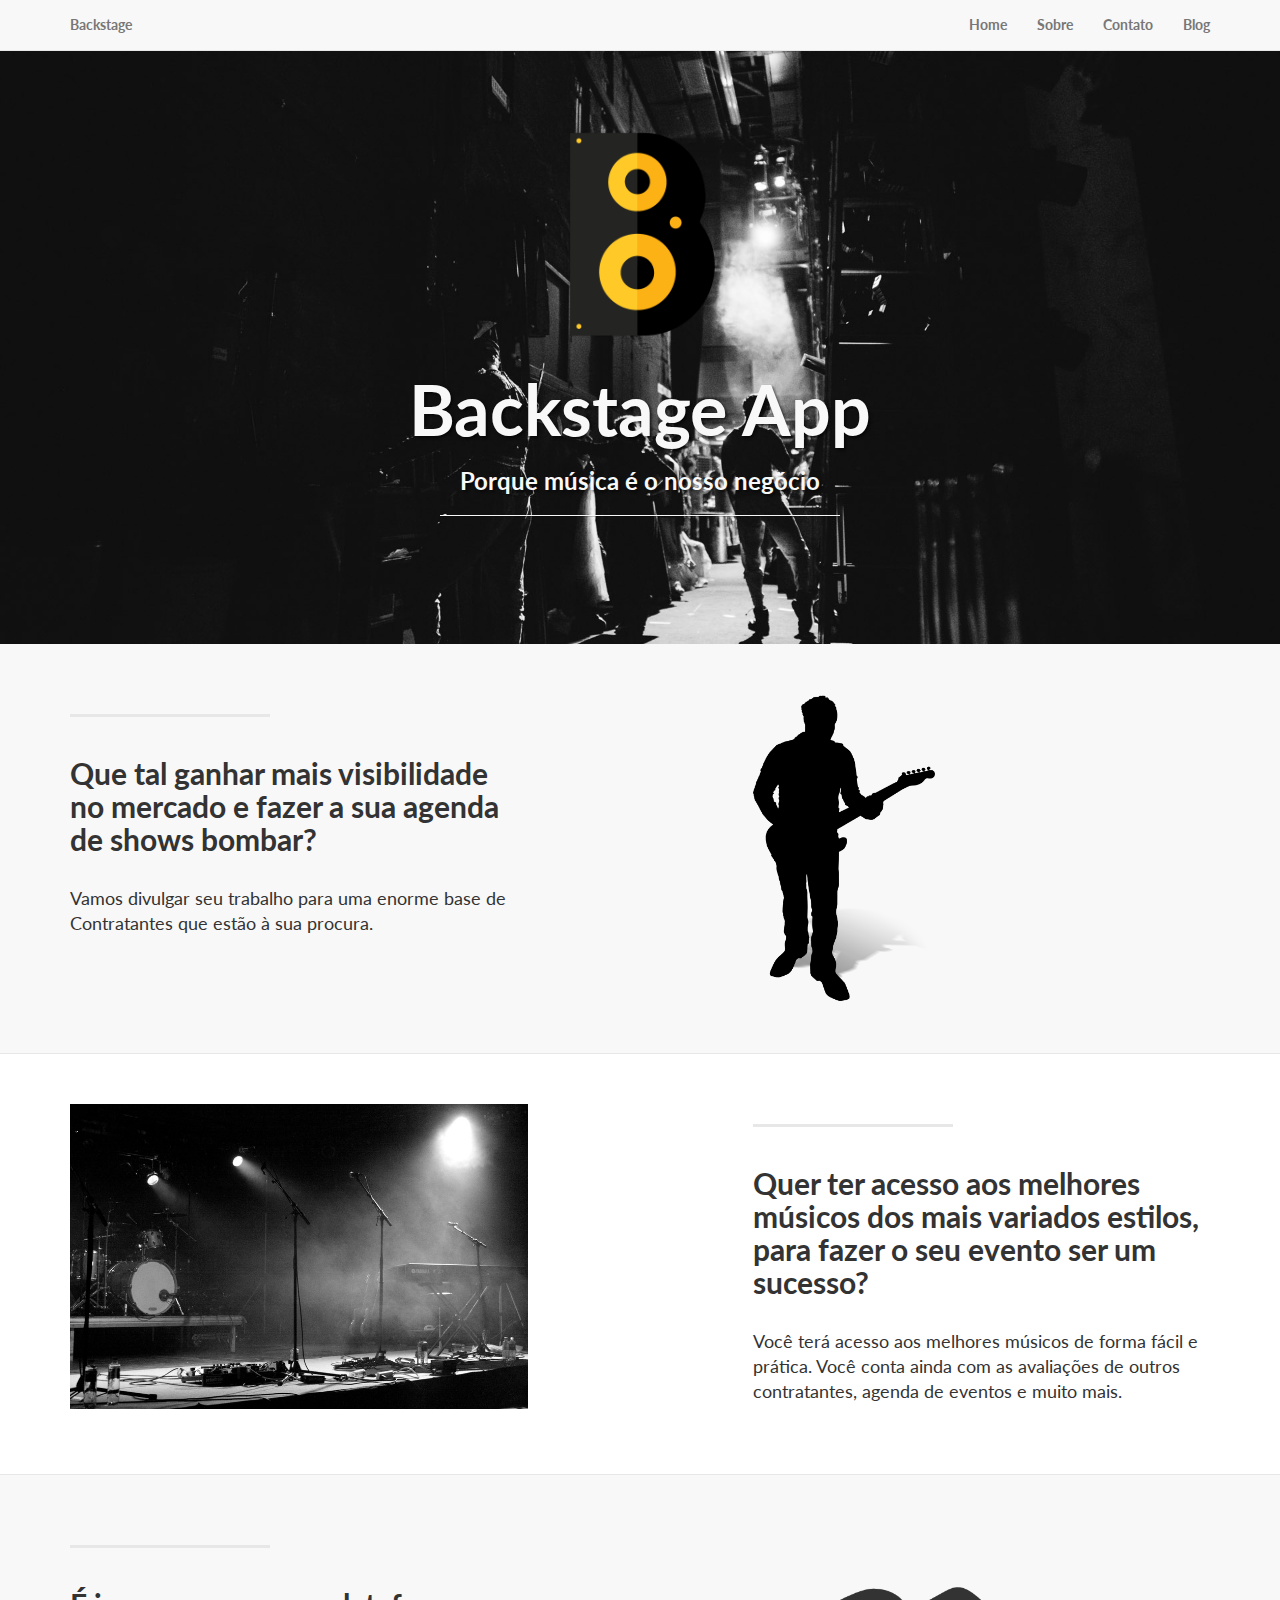
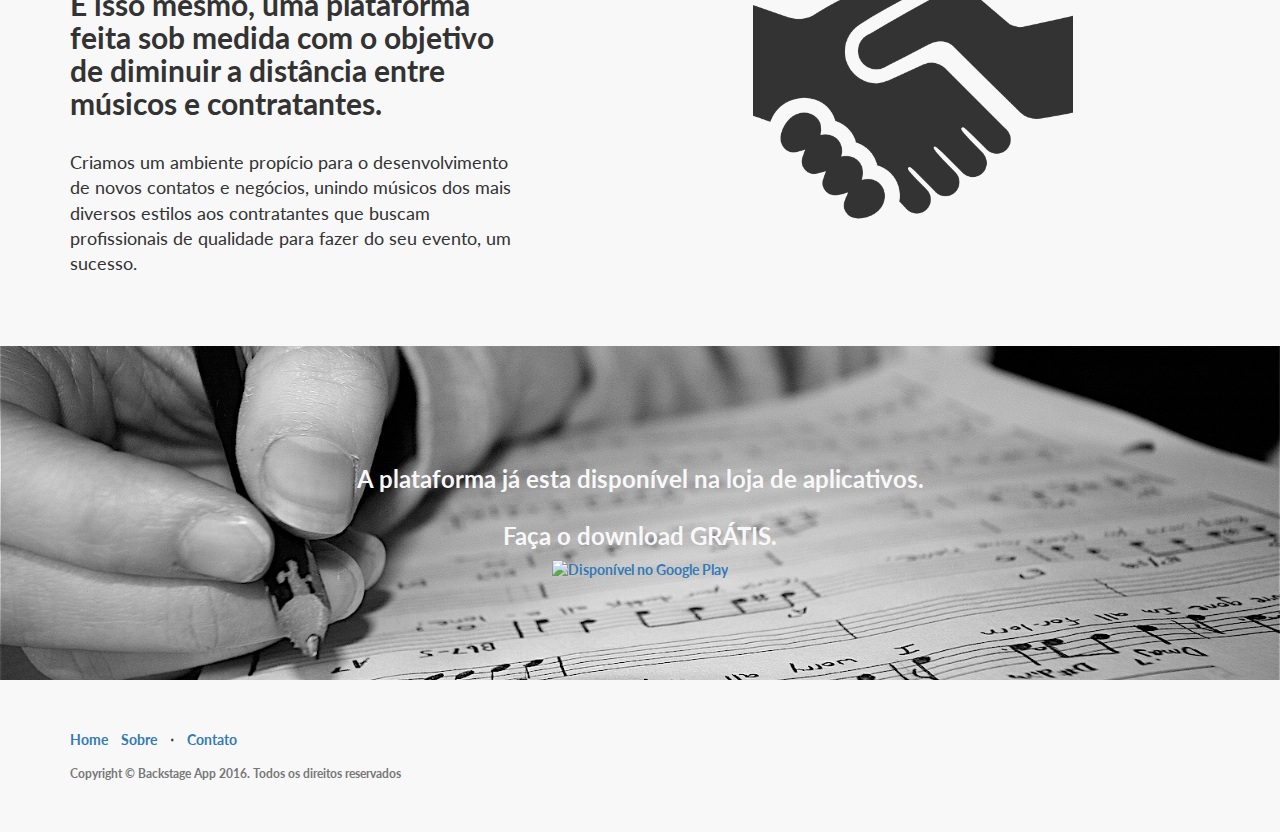
==== faq.html @ 7c41d2b6 "criando faq" ====
<!DOCTYPE html>
<html lang="en">

<head>

    <meta charset="utf-8">
    <meta http-equiv="X-UA-Compatible" content="IE=edge">
    <meta name="viewport" content="width=device-width, initial-scale=1">
    <meta name="description" content="">
    <meta name="author" content="">

    <title>Backstage App - Encontre músicos e casas de show</title>

    <link rel="shortcut icon" type="image/png" href="img/favicon.png"/>

    <!-- Bootstrap Core CSS -->
    <link href="css/bootstrap.min.css" rel="stylesheet">

    <!-- Custom CSS -->
    <link href="css/landing-page.css" rel="stylesheet">

    <!-- Custom Fonts -->
    <link href="font-awesome/css/font-awesome.min.css" rel="stylesheet" type="text/css">
    <link href="https://fonts.googleapis.com/css?family=Lato:300,400,700,300italic,400italic,700italic" rel="stylesheet" type="text/css">

    <!-- HTML5 Shim and Respond.js IE8 support of HTML5 elements and media queries -->
    <!-- WARNING: Respond.js doesn't work if you view the page via file:// -->
    <!--[if lt IE 9]>
        <script src="https://oss.maxcdn.com/libs/html5shiv/3.7.0/html5shiv.js"></script>
        <script src="https://oss.maxcdn.com/libs/respond.js/1.4.2/respond.min.js"></script>
    <![endif]-->

</head>

<body>

    <!-- Navigation -->
    <nav class="navbar navbar-default navbar-fixed-top topnav" role="navigation">
        <div class="container topnav">
            <!-- Brand and toggle get grouped for better mobile display -->
            <div class="navbar-header">
                <button type="button" class="navbar-toggle" data-toggle="collapse" data-target="#bs-example-navbar-collapse-1">
                    <span class="sr-only">Toggle navigation</span>
                    <span class="icon-bar"></span>
                    <span class="icon-bar"></span>
                    <span class="icon-bar"></span>
                </button>
                <a class="navbar-brand topnav" href="#">Backstage</a>
            </div>
            <!-- Collect the nav links, forms, and other content for toggling -->
            <div class="collapse navbar-collapse" id="bs-example-navbar-collapse-1">
                <ul class="nav navbar-nav navbar-right">
                    <li>
                        <a href="#about">Home</a>
                    </li>
                    <li>
                        <a href="#services">Sobre</a>
                    </li>
                    <li>
                        <a href="#contact">Contato</a>
                    </li>
                    <li>
                        <a href="http://blog.backstageapp.com.br/">Blog</a>
                    </li>
                </ul>
            </div>
            <!-- /.navbar-collapse -->
        </div>
        <!-- /.container -->
    </nav>


    <!-- Header -->
    <a name="about"></a>
    <div class="intro-header">
        <div class="container">

            <div class="row">
                <div class="col-lg-12">
                    <div class="intro-message">
                        <img src="img/favicon.png" width="20%"></img>
                        <h1>Backstage App</h1>
                        <h3>Porque música é o nosso negócio</h3>
                       <hr class="intro-divider">
                    </div>
                </div>
            </div>

        </div>
        <!-- /.container -->

    </div>
    <!-- /.intro-header -->

    <!-- Page Content -->

	<a  name="services"></a>
    <div class="content-section-a">

        <div class="container">
            <div class="row">
                <div class="col-lg-5 col-sm-6">
                    <hr class="section-heading-spacer">
                    <div class="clearfix"></div>
                    <h2 class="section-heading">Que tal ganhar mais visibilidade no mercado e fazer a sua agenda de shows bombar?</h2>
                    <p class="lead">Vamos divulgar seu trabalho para uma enorme base de Contratantes que estão à sua procura.</p>
                </div>
                <div class="col-lg-5 col-lg-offset-2 col-sm-6">
                    <img class="img-responsive" width="40%" src="img/musico.png" alt="">
                </div>
            </div>

        </div>
        <!-- /.container -->

    </div>
    <!-- /.content-section-a -->

    <div class="content-section-b">

        <div class="container">

            <div class="row">
                <div class="col-lg-5 col-lg-offset-1 col-sm-push-6  col-sm-6">
                    <hr class="section-heading-spacer">
                    <div class="clearfix"></div>
                    <h2 class="section-heading">Quer ter acesso aos melhores músicos dos mais variados estilos, para fazer o seu evento ser um sucesso?</h2>
                    <p class="lead">Você terá acesso aos melhores músicos de forma fácil e prática. Você conta ainda com as avaliações de outros contratantes, agenda de eventos e muito mais.</p>
                </div>
                <div class="col-lg-5 col-sm-pull-6  col-sm-6">
                    <img class="img-responsive" src="img/empty_stage.jpg" alt="">
                </div>
            </div>

        </div>
        <!-- /.container -->

    </div>
    <!-- /.content-section-b -->

    <div class="content-section-a">

        <div class="container">

            <div class="row">
                <div class="col-lg-5 col-sm-6">
                    <hr class="section-heading-spacer">
                    <div class="clearfix"></div>
                    <h2 class="section-heading">É isso mesmo, uma plataforma feita sob medida com o objetivo de diminuir a distância entre músicos e contratantes.</h2>
                    <p class="lead">Criamos um ambiente propício para o desenvolvimento de novos contatos e negócios, unindo músicos dos mais diversos estilos aos contratantes que buscam profissionais de qualidade para fazer do seu evento, um sucesso.</p>
                </div>
                <div class="col-lg-5 col-lg-offset-2 col-sm-6">
                    <img class="img-responsive" width="70%" src="img/handshake.png" alt="">
                </div>
            </div>

        </div>
        <!-- /.container -->

    </div>
    <!-- /.content-section-a -->

	<a  name="contact"></a>
    <div class="banner">

        <div class="container">
            <div class="row">

                <div class="col-lg-12">
                    <h3 class="text-center">A plataforma já esta disponível na loja de aplicativos. </h3>
                </div>
                <div class="col-lg-12">
                    <h3 class="text-center">Faça o download GRÁTIS. </h3>
                </div>
            </br>
            </br>
                <div class="col-lg-12 text-center">
                    <!--<a class="typeform-share text-center btn btn-primary"
                    href="https://backstageapp.typeform.com/to/z0Rac3" 
                    data-mode="1" 
                    target="_blank"><h4>QUERO FAZER PARTE</h4></a>
                    <script>(function(){var qs,js,q,s,d=document,gi=d.getElementById,ce=d.createElement,gt=d.getElementsByTagName,id='typef_orm',b='https://s3-eu-west-1.amazonaws.com/share.typeform.com/';if(!gi.call(d,id)){js=ce.call(d,'script');js.id=id;js.src=b+'share.js';q=gt.call(d,'script')[0];q.parentNode.insertBefore(js,q)}id=id+'_';if(!gi.call(d,id)){qs=ce.call(d,'link');qs.rel='stylesheet';qs.id=id;qs.href=b+'share-button.css';s=gt.call(d,'head')[0];s.appendChild(qs,s)}})()</script> -->

                    <a href='https://play.google.com/store/apps/details?id=com.beestart.backstage&pcampaignid=MKT-Other-global-all-co-prtnr-py-PartBadge-Mar2515-1' target="_blank"><img alt='Disponível no Google Play' src='https://play.google.com/intl/en_us/badges/images/generic/pt_badge_web_generic.png' width="40%"/></a>

                </div>
                
                
                <!--<div class="col-lg-6">
                    <h2>Deixe seu contato</h2>
                </div>
                <div class="col-lg-6">
                    <ul class="list-inline banner-social-buttons">
                        <li>
                            <a href="https://twitter.com/SBootstrap" class="btn btn-default btn-lg"><i class="fa fa-twitter fa-fw"></i> <span class="network-name">Twitter</span></a>
                        </li>
                        <li>
                            <a href="https://github.com/IronSummitMedia/startbootstrap" class="btn btn-default btn-lg"><i class="fa fa-github fa-fw"></i> <span class="network-name">Github</span></a>
                        </li>
                        <li>
                            <a href="#" class="btn btn-default btn-lg"><i class="fa fa-linkedin fa-fw"></i> <span class="network-name">Linkedin</span></a>
                        </li>
                    </ul>
                </div> -->
            </div>

        </div>
        <!-- /.container -->

    </div>
    <!-- /.banner -->

    <!-- Footer -->
    <footer>
        <div class="container">
            <div class="row">
                <div class="col-lg-12">
                    <ul class="list-inline">
                        <li>
                            <a href="#">Home</a>
                        </li>
                        <li>
                            <a href="#services">Sobre</a>
                        </li>
                        <li class="footer-menu-divider">&sdot;</li>
                        <li>
                            <a href="#contact">Contato</a>
                        </li>
                    </ul>
                    <p class="copyright text-muted small">Copyright &copy; Backstage App 2016. Todos os direitos reservados</p>
                </div>
            </div>
        </div>
    </footer>

    <!-- jQuery -->
    <script src="js/jquery.js"></script>

    <!-- Bootstrap Core JavaScript -->
    <script src="js/bootstrap.min.js"></script>

</body>

</html>
---- css/landing-page.css ----
/*
 * Start Bootstrap - Landing Page (http://startbootstrap.com/)
 * Copyright 2013-2016 Start Bootstrap
 * Licensed under MIT (https://github.com/BlackrockDigital/startbootstrap/blob/gh-pages/LICENSE)
 */

body,
html {
    width: 100%;
    height: 100%;
}

body,
h1,
h2,
h3,
h4,
h5,
h6 {
    font-family: "Lato","Helvetica Neue",Helvetica,Arial,sans-serif;
    font-weight: 700;
}

.topnav {
    font-size: 14px; 
}

.lead {
    font-size: 18px;
    font-weight: 400;
}

.intro-header {
    padding-top: 50px; /* If you're making other pages, make sure there is 50px of padding to make sure the navbar doesn't overlap content! */
    padding-bottom: 50px;
    text-align: center;
    color: #f8f8f8;
    background: url(../img/backstage-bg.jpg) no-repeat center center;
    background-size: cover;
}

.intro-message {
    position: relative;
    padding-top: 5%;
    padding-bottom: 5%;
}

.intro-message > h1 {
    margin: 0;
    text-shadow: 2px 2px 3px rgba(0,0,0,0.6);
    font-size: 5em;
}

.intro-divider {
    width: 400px;
    border-top: 1px solid #f8f8f8;
    border-bottom: 1px solid rgba(0,0,0,0.2);
}

.intro-message > h3 {
    text-shadow: 2px 2px 3px rgba(0,0,0,0.6);
}

@media(max-width:767px) {
    .intro-message {
        padding-bottom: 15%;
    }

    .intro-message > h1 {
        font-size: 3em;
    }

    ul.intro-social-buttons > li {
        display: block;
        margin-bottom: 20px;
        padding: 0;
    }

    ul.intro-social-buttons > li:last-child {
        margin-bottom: 0;
    }

    .intro-divider {
        width: 100%;
    }
}

.network-name {
    text-transform: uppercase;
    font-size: 14px;
    font-weight: 400;
    letter-spacing: 2px;
}

.content-section-a {
    padding: 50px 0;
    background-color: #f8f8f8;
}

.content-section-b {
    padding: 50px 0;
    border-top: 1px solid #e7e7e7;
    border-bottom: 1px solid #e7e7e7;
}

.section-heading {
    margin-bottom: 30px;
}

.section-heading-spacer {
    float: left;
    width: 200px;
    border-top: 3px solid #e7e7e7;
}

.banner {
    padding: 100px 0;
    color: #f8f8f8;
    background: url(../img/banner-bg.jpg) no-repeat center center;
    background-size: cover;
}

.banner h2 {
    margin: 0;
    text-shadow: 2px 2px 3px rgba(0,0,0,0.6);
    font-size: 3em;
}

.banner ul {
    margin-bottom: 0;
}

.banner-social-buttons {
    float: right;
    margin-top: 0;
}

@media(max-width:1199px) {
    ul.banner-social-buttons {
        float: left;
        margin-top: 15px;
    }
}

@media(max-width:767px) {
    .banner h2 {
        margin: 0;
        text-shadow: 2px 2px 3px rgba(0,0,0,0.6);
        font-size: 3em;
    }

    ul.banner-social-buttons > li {
        display: block;
        margin-bottom: 20px;
        padding: 0;
    }

    ul.banner-social-buttons > li:last-child {
        margin-bottom: 0;
    }
}

footer {
    padding: 50px 0;
    background-color: #f8f8f8;
}

p.copyright {
    margin: 15px 0 0;
}
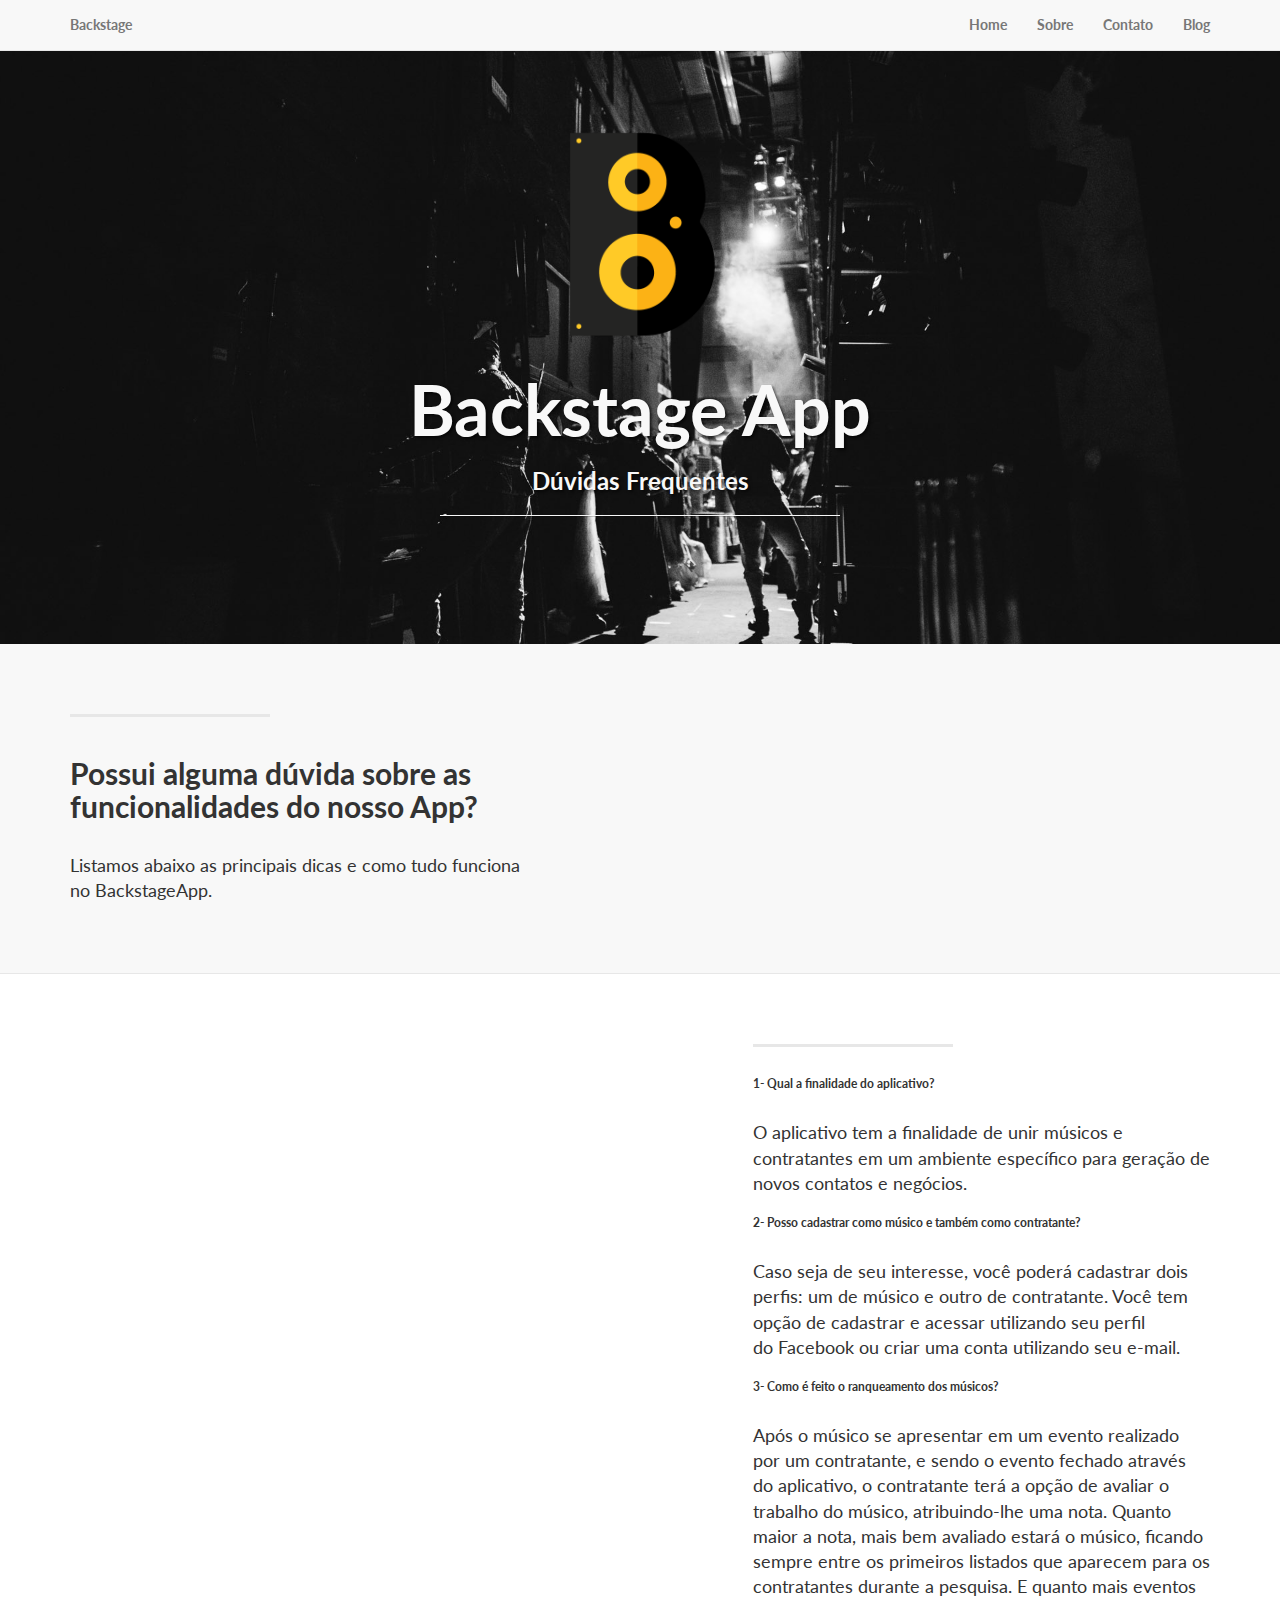
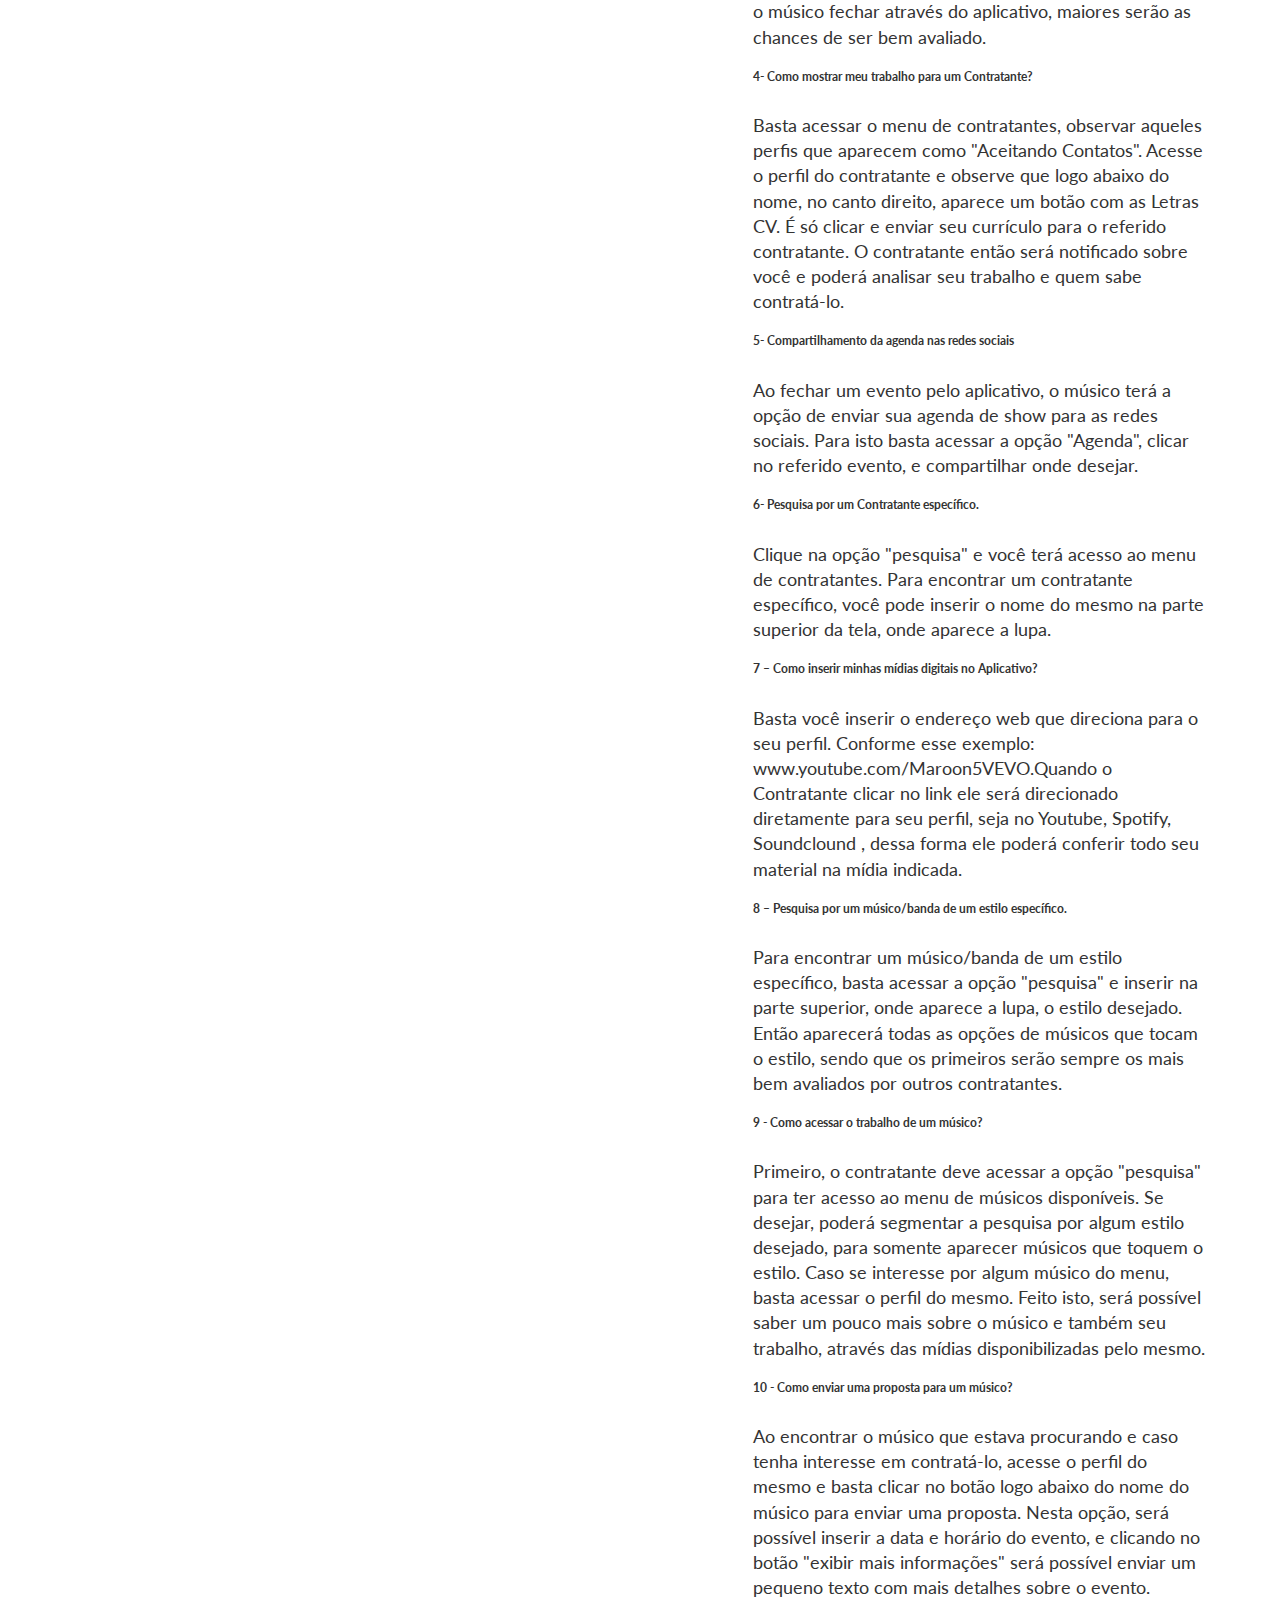
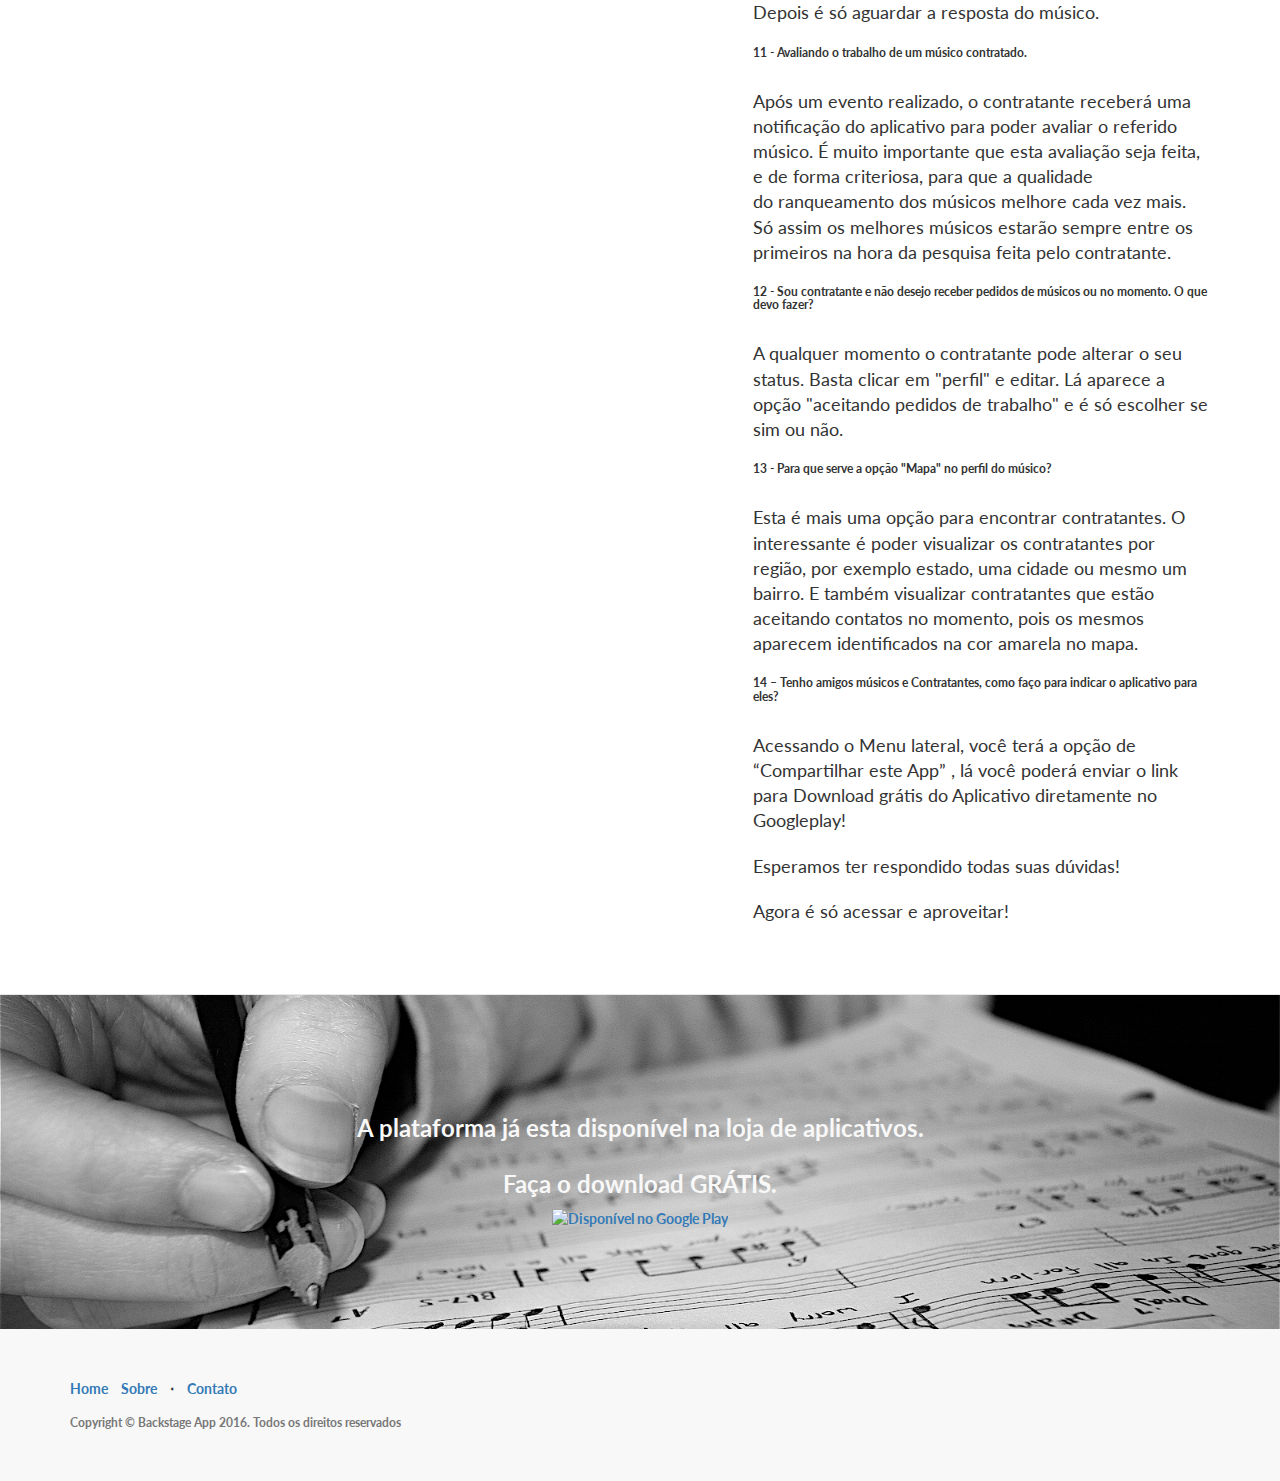
==== commit e0c31271: "perguntas adicionadas ao faq" ====
--- a/faq.html
+++ b/faq.html
@@ -80,7 +80,7 @@
                     <div class="intro-message">
                         <img src="img/favicon.png" width="20%"></img>
                         <h1>Backstage App</h1>
-                        <h3>Porque música é o nosso negócio</h3>
+                        <h3>Dúvidas Frequentes</h3>
                        <hr class="intro-divider">
                     </div>
                 </div>
@@ -96,17 +96,13 @@
 
 	<a  name="services"></a>
     <div class="content-section-a">
-
         <div class="container">
             <div class="row">
                 <div class="col-lg-5 col-sm-6">
                     <hr class="section-heading-spacer">
                     <div class="clearfix"></div>
-                    <h2 class="section-heading">Que tal ganhar mais visibilidade no mercado e fazer a sua agenda de shows bombar?</h2>
-                    <p class="lead">Vamos divulgar seu trabalho para uma enorme base de Contratantes que estão à sua procura.</p>
-                </div>
-                <div class="col-lg-5 col-lg-offset-2 col-sm-6">
-                    <img class="img-responsive" width="40%" src="img/musico.png" alt="">
+                    <h2 class="section-heading">Possui alguma dúvida sobre as funcionalidades do nosso App?</h2>
+                    <p class="lead">Listamos abaixo as principais dicas e como tudo funciona no BackstageApp.</p>
                 </div>
             </div>
 
@@ -124,41 +120,61 @@
                 <div class="col-lg-5 col-lg-offset-1 col-sm-push-6  col-sm-6">
                     <hr class="section-heading-spacer">
                     <div class="clearfix"></div>
-                    <h2 class="section-heading">Quer ter acesso aos melhores músicos dos mais variados estilos, para fazer o seu evento ser um sucesso?</h2>
-                    <p class="lead">Você terá acesso aos melhores músicos de forma fácil e prática. Você conta ainda com as avaliações de outros contratantes, agenda de eventos e muito mais.</p>
-                </div>
-                <div class="col-lg-5 col-sm-pull-6  col-sm-6">
-                    <img class="img-responsive" src="img/empty_stage.jpg" alt="">
-                </div>
-            </div>
-
-        </div>
-        <!-- /.container -->
-
-    </div>
-    <!-- /.content-section-b -->
-
-    <div class="content-section-a">
-
-        <div class="container">
-
-            <div class="row">
-                <div class="col-lg-5 col-sm-6">
-                    <hr class="section-heading-spacer">
-                    <div class="clearfix"></div>
-                    <h2 class="section-heading">É isso mesmo, uma plataforma feita sob medida com o objetivo de diminuir a distância entre músicos e contratantes.</h2>
-                    <p class="lead">Criamos um ambiente propício para o desenvolvimento de novos contatos e negócios, unindo músicos dos mais diversos estilos aos contratantes que buscam profissionais de qualidade para fazer do seu evento, um sucesso.</p>
-                </div>
-                <div class="col-lg-5 col-lg-offset-2 col-sm-6">
-                    <img class="img-responsive" width="70%" src="img/handshake.png" alt="">
-                </div>
-            </div>
-
-        </div>
-        <!-- /.container -->
-
-    </div>
-    <!-- /.content-section-a -->
+                    <h6 class="section-heading">1- Qual a finalidade do aplicativo? </h6>
+                    <p class="lead">O aplicativo tem a finalidade de unir músicos e contratantes em um ambiente específico para geração de novos contatos e negócios. </p>
+                    
+                    <h6 class="section-heading">2- Posso cadastrar como músico e também como contratante?</h6>
+                    <p class="lead">Caso seja de seu interesse, você poderá cadastrar dois perfis: um de músico e outro de contratante. Você tem opção de cadastrar e acessar utilizando seu perfil do Facebook ou criar uma conta utilizando seu e-mail.</p>
+
+                    <h6 class="section-heading">3- Como é feito o ranqueamento dos músicos? </h6>
+                    <p class="lead">Após o músico se apresentar em um evento realizado por um contratante, e sendo o evento fechado através do aplicativo, o contratante terá a opção de avaliar o trabalho do músico, atribuindo-lhe uma nota. Quanto maior a nota, mais bem avaliado estará o músico, ficando sempre entre os primeiros listados que aparecem para os contratantes durante a pesquisa. E quanto mais eventos o músico fechar através do aplicativo, maiores serão as chances de ser bem avaliado.</p>
+
+                    <h6 class="section-heading">4- Como mostrar meu trabalho para um Contratante? </h6>
+                    <p class="lead">Basta acessar o menu de contratantes, observar aqueles perfis que aparecem como "Aceitando Contatos". Acesse o perfil do contratante e observe que logo abaixo do nome, no canto direito, aparece um botão com as Letras CV. É só clicar e enviar seu currículo para o referido contratante. O contratante então será notificado sobre você e poderá analisar seu trabalho e quem sabe contratá-lo.</p>
+
+                    <h6 class="section-heading">5- Compartilhamento da agenda nas redes sociais </h6>
+                    <p class="lead">Ao fechar um evento pelo aplicativo, o músico terá a opção de enviar sua agenda de show para as redes sociais. Para isto basta acessar a opção "Agenda", clicar no referido evento, e compartilhar onde desejar.</p>
+
+                    <h6 class="section-heading">6- Pesquisa por um Contratante específico. </h6>
+                    <p class="lead">Clique na opção "pesquisa" e você terá acesso ao menu de contratantes. Para encontrar um contratante específico, você pode inserir o nome do mesmo na parte superior da tela, onde aparece a lupa.</p>
+
+                    <h6 class="section-heading">7 – Como inserir minhas mídias digitais no Aplicativo?</h6>
+                    <p class="lead">Basta você inserir o endereço web que direciona para o seu perfil. Conforme esse exemplo:  www.youtube.com/Maroon5VEVO.Quando o Contratante clicar no link ele será direcionado diretamente para seu perfil, seja no Youtube, Spotify, Soundclound , dessa forma ele poderá conferir todo seu material na mídia indicada.</p>
+
+                    <h6 class="section-heading">8 – Pesquisa por um músico/banda de um estilo específico. </h6>
+                    <p class="lead">Para encontrar um músico/banda de um estilo específico, basta acessar a opção "pesquisa" e inserir na parte superior, onde aparece a lupa, o estilo desejado. Então aparecerá todas as opções de músicos que tocam o estilo, sendo que os primeiros serão sempre os mais bem avaliados por outros contratantes.</p>
+
+                    <h6 class="section-heading">9 - Como acessar o trabalho de um músico? </h6>
+                    <p class="lead">Primeiro, o contratante deve acessar a opção "pesquisa" para ter acesso ao menu de músicos disponíveis. Se desejar, poderá segmentar a pesquisa por algum estilo desejado, para somente aparecer músicos que toquem o estilo. Caso se interesse por algum músico do menu, basta acessar o perfil do mesmo. Feito isto, será possível saber um pouco mais sobre o músico e também seu trabalho, através das mídias disponibilizadas pelo mesmo.</p>
+
+                    <h6 class="section-heading">10 - Como enviar uma proposta para um músico? </h6>
+                    <p class="lead">Ao encontrar o músico que estava procurando e caso tenha interesse em contratá-lo, acesse o perfil do mesmo e basta clicar no botão logo abaixo do nome do músico para enviar uma proposta. Nesta opção, será possível inserir a data e horário do evento, e clicando no botão "exibir mais informações" será possível enviar um pequeno texto com mais detalhes sobre o evento. Depois é só aguardar a resposta do músico.</p>
+
+                    <h6 class="section-heading">11 - Avaliando o trabalho de um músico contratado. </h6>
+                    <p class="lead">Após um evento realizado, o contratante receberá uma notificação do aplicativo para poder avaliar o referido músico. É muito importante que esta avaliação seja feita, e de forma criteriosa, para que a qualidade do ranqueamento dos músicos melhore cada vez mais. Só assim os melhores músicos estarão sempre entre os primeiros na hora da pesquisa feita pelo contratante.</p>
+
+                    <h6 class="section-heading">12 - Sou contratante e não desejo receber pedidos de músicos ou no momento. O que devo fazer?</h6>
+                    <p class="lead">A qualquer momento o contratante pode alterar o seu status. Basta clicar em "perfil" e editar. Lá aparece a opção "aceitando pedidos de trabalho" e é só escolher se sim ou não.</p>
+
+                    <h6 class="section-heading">13 - Para que serve a opção "Mapa" no perfil do músico?</h6>
+                    <p class="lead">Esta é mais uma opção para encontrar contratantes. O interessante é poder visualizar os contratantes por região, por exemplo estado, uma cidade ou mesmo um bairro. E também visualizar contratantes que estão aceitando contatos no momento, pois os mesmos aparecem identificados na cor amarela no mapa.</p>
+
+                    <h6 class="section-heading">14 – Tenho amigos músicos e Contratantes, como faço para indicar o aplicativo para eles?</h6>
+                    <p class="lead">Acessando o Menu lateral, você terá a opção de “Compartilhar este App” , lá você poderá enviar o link para Download grátis do Aplicativo diretamente no Googleplay!</p>
+
+                
+                    <p class="lead">Esperamos ter respondido todas suas dúvidas!</p>
+                    <p class="lead">Agora é só acessar e aproveitar!</p>
+
+
+
+                </div>
+            </div>
+
+        </div>
+        <!-- /.container -->
+
+    </div>
 
 	<a  name="contact"></a>
     <div class="banner">
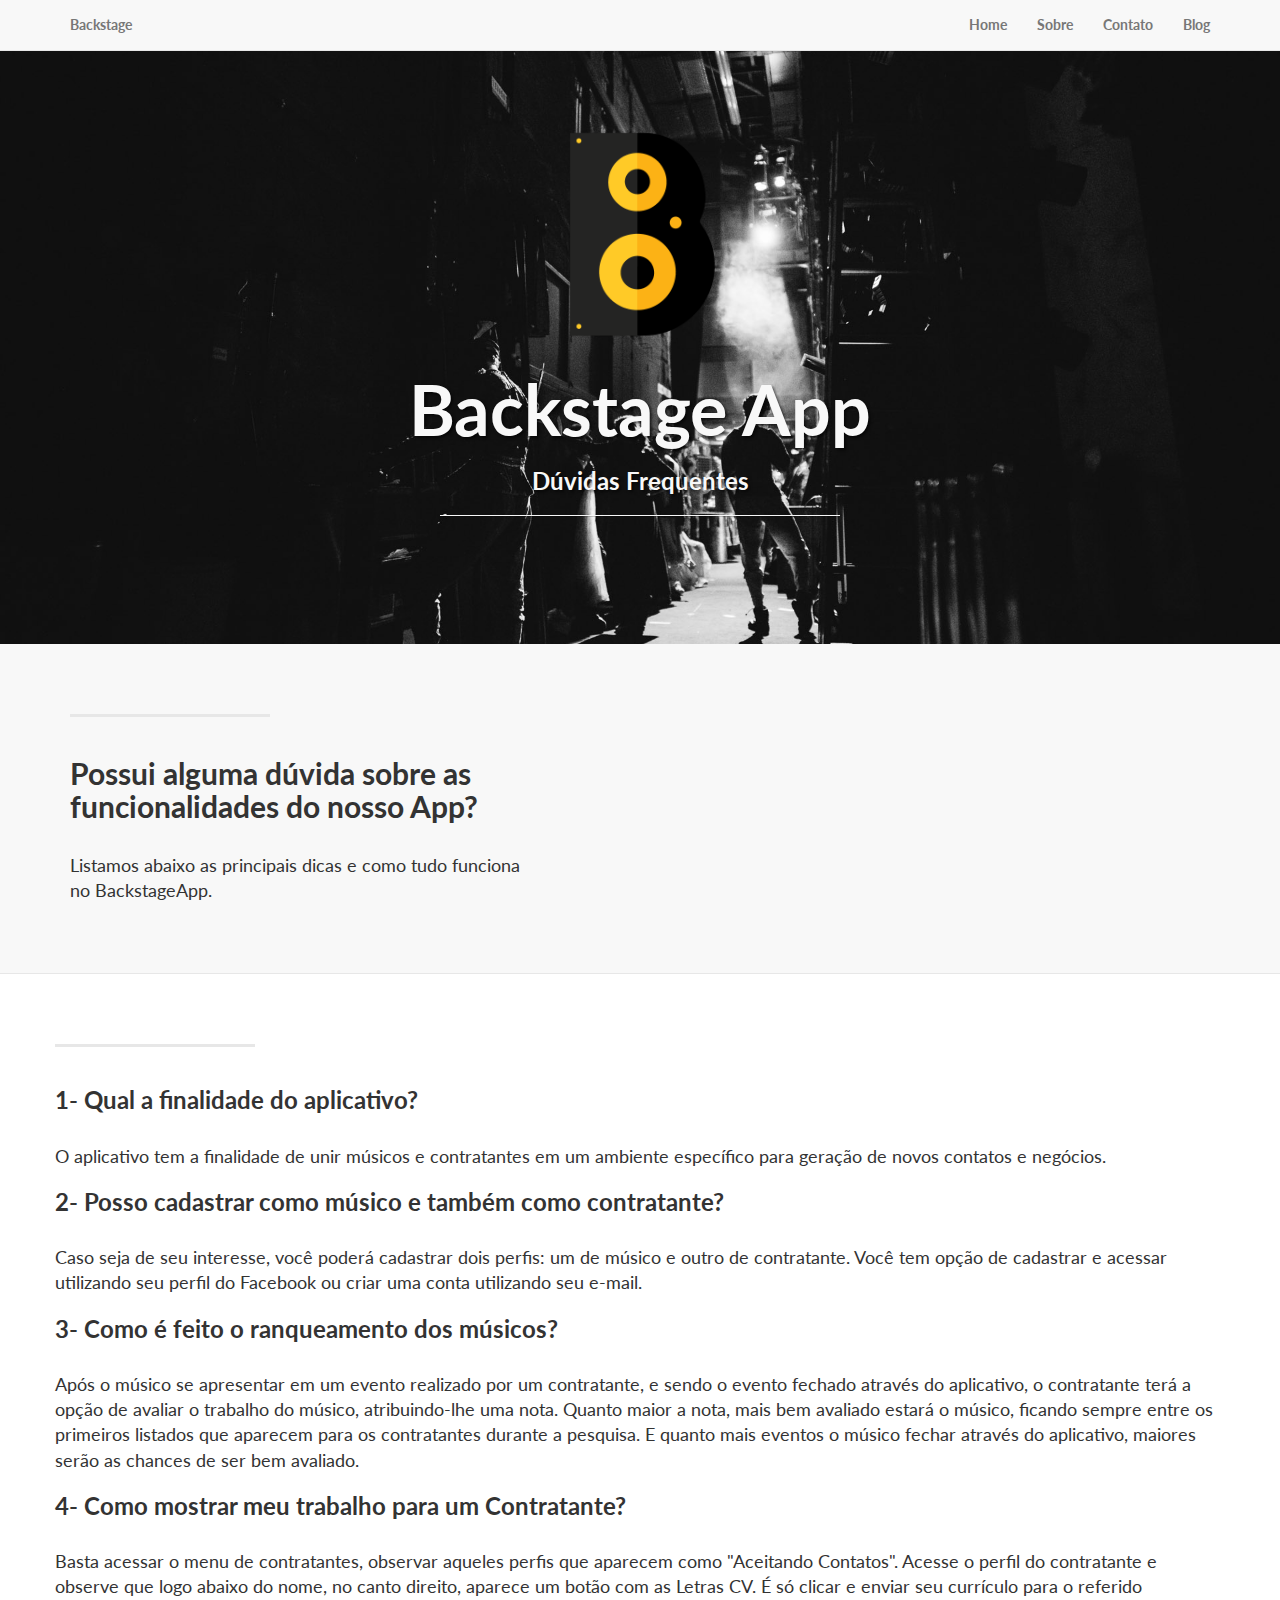
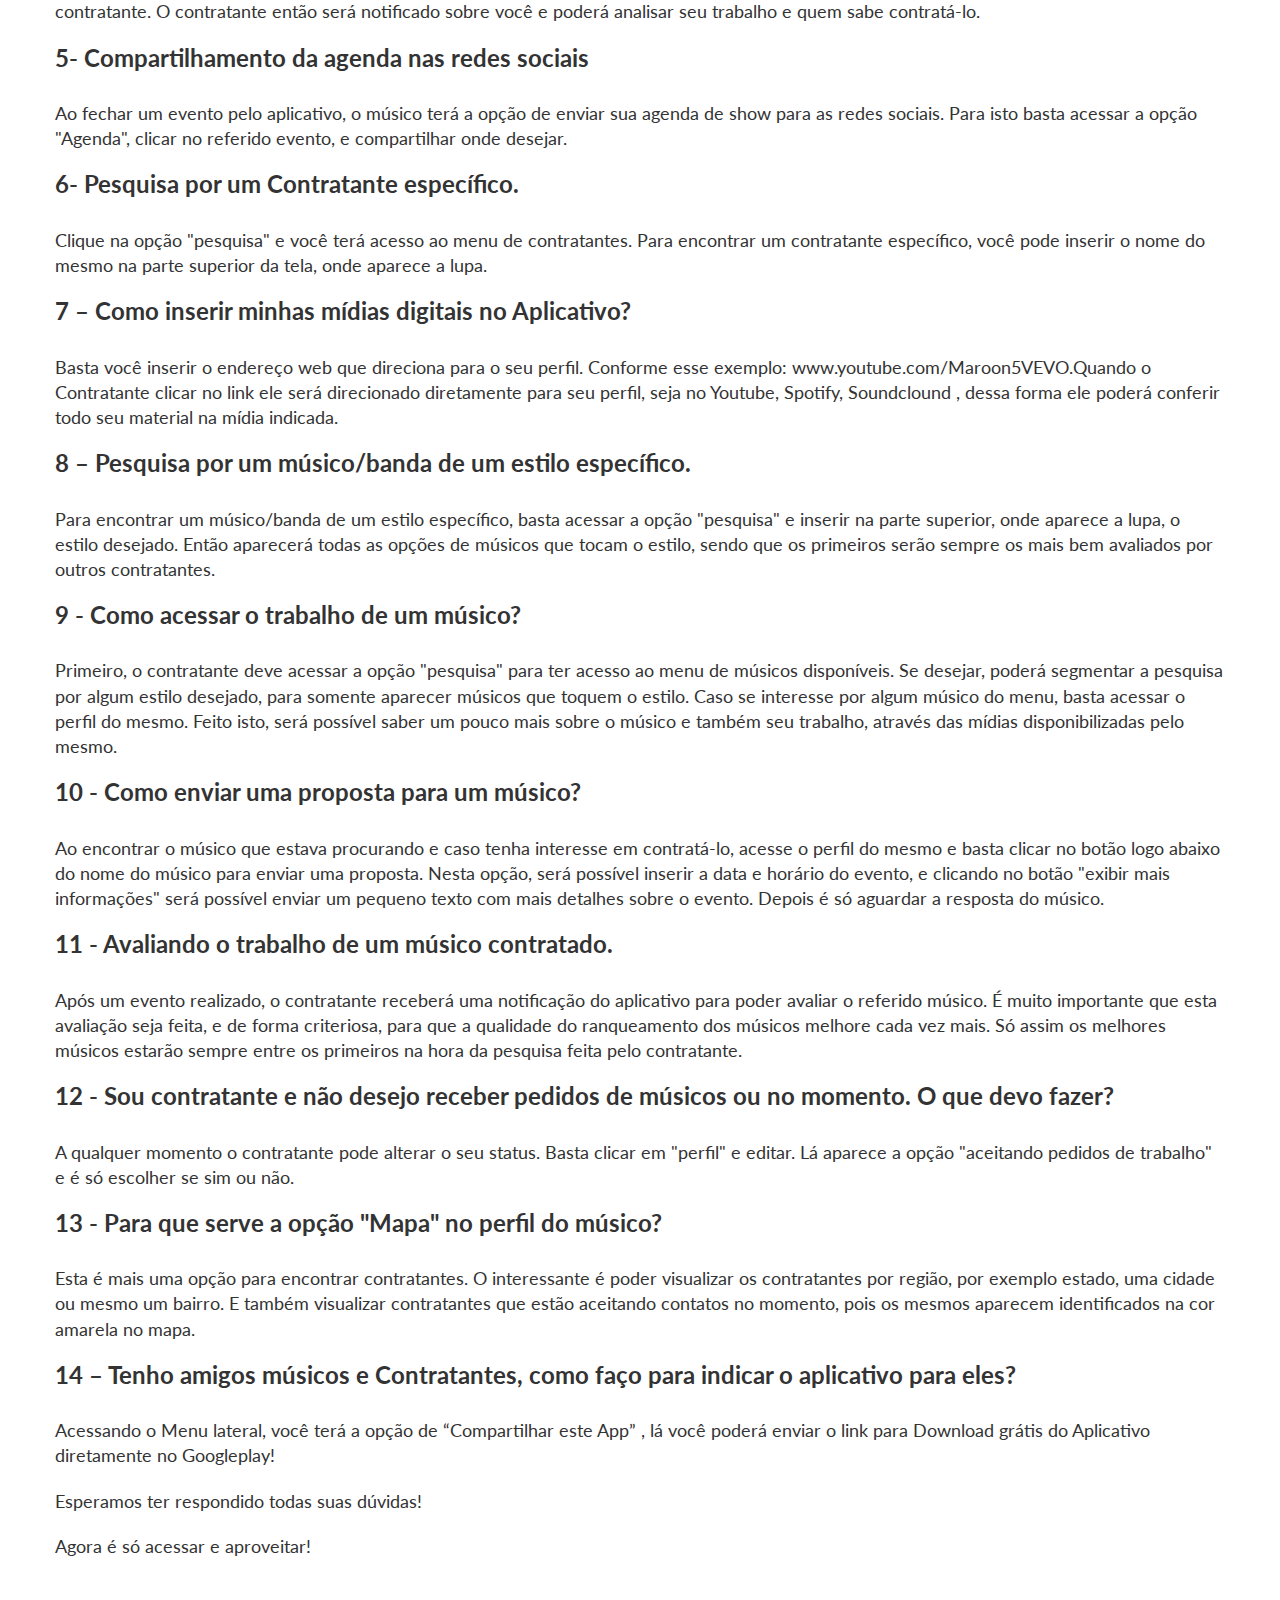
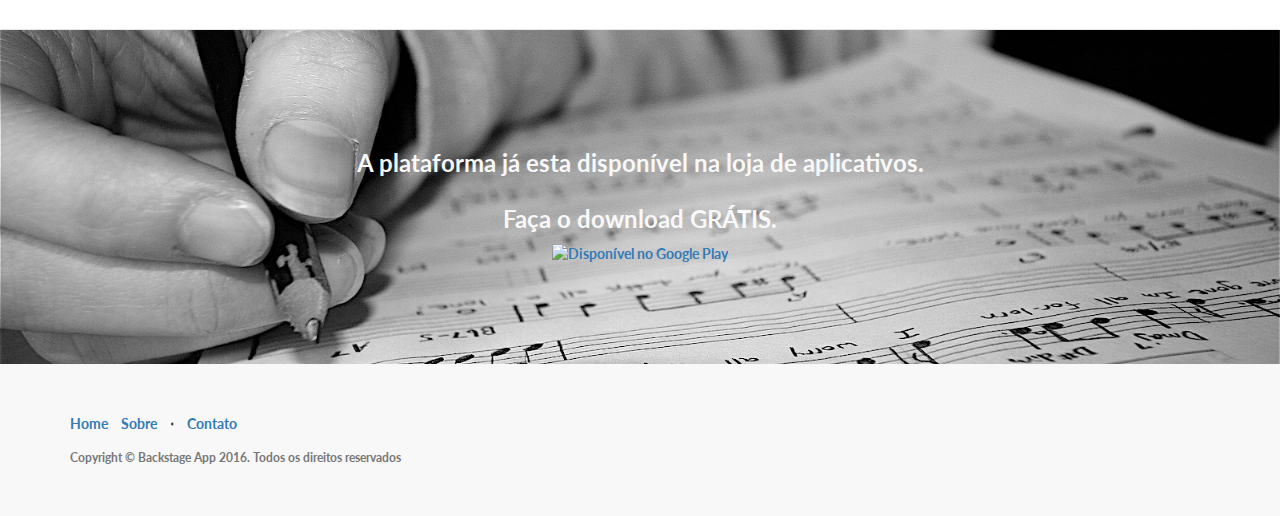
==== commit f8663da6: "perguntas adicionadas ao faq" ====
--- a/faq.html
+++ b/faq.html
@@ -117,49 +117,49 @@
         <div class="container">
 
             <div class="row">
-                <div class="col-lg-5 col-lg-offset-1 col-sm-push-6  col-sm-6">
+               
                     <hr class="section-heading-spacer">
                     <div class="clearfix"></div>
-                    <h6 class="section-heading">1- Qual a finalidade do aplicativo? </h6>
+                    <h3 class="section-heading">1- Qual a finalidade do aplicativo? </h3>
                     <p class="lead">O aplicativo tem a finalidade de unir músicos e contratantes em um ambiente específico para geração de novos contatos e negócios. </p>
                     
-                    <h6 class="section-heading">2- Posso cadastrar como músico e também como contratante?</h6>
+                    <h3 class="section-heading">2- Posso cadastrar como músico e também como contratante?</h3>
                     <p class="lead">Caso seja de seu interesse, você poderá cadastrar dois perfis: um de músico e outro de contratante. Você tem opção de cadastrar e acessar utilizando seu perfil do Facebook ou criar uma conta utilizando seu e-mail.</p>
 
-                    <h6 class="section-heading">3- Como é feito o ranqueamento dos músicos? </h6>
+                    <h3 class="section-heading">3- Como é feito o ranqueamento dos músicos? </h3>
                     <p class="lead">Após o músico se apresentar em um evento realizado por um contratante, e sendo o evento fechado através do aplicativo, o contratante terá a opção de avaliar o trabalho do músico, atribuindo-lhe uma nota. Quanto maior a nota, mais bem avaliado estará o músico, ficando sempre entre os primeiros listados que aparecem para os contratantes durante a pesquisa. E quanto mais eventos o músico fechar através do aplicativo, maiores serão as chances de ser bem avaliado.</p>
 
-                    <h6 class="section-heading">4- Como mostrar meu trabalho para um Contratante? </h6>
+                    <h3 class="section-heading">4- Como mostrar meu trabalho para um Contratante? </h3>
                     <p class="lead">Basta acessar o menu de contratantes, observar aqueles perfis que aparecem como "Aceitando Contatos". Acesse o perfil do contratante e observe que logo abaixo do nome, no canto direito, aparece um botão com as Letras CV. É só clicar e enviar seu currículo para o referido contratante. O contratante então será notificado sobre você e poderá analisar seu trabalho e quem sabe contratá-lo.</p>
 
-                    <h6 class="section-heading">5- Compartilhamento da agenda nas redes sociais </h6>
+                    <h3 class="section-heading">5- Compartilhamento da agenda nas redes sociais </h3>
                     <p class="lead">Ao fechar um evento pelo aplicativo, o músico terá a opção de enviar sua agenda de show para as redes sociais. Para isto basta acessar a opção "Agenda", clicar no referido evento, e compartilhar onde desejar.</p>
 
-                    <h6 class="section-heading">6- Pesquisa por um Contratante específico. </h6>
+                    <h3 class="section-heading">6- Pesquisa por um Contratante específico. </h3>
                     <p class="lead">Clique na opção "pesquisa" e você terá acesso ao menu de contratantes. Para encontrar um contratante específico, você pode inserir o nome do mesmo na parte superior da tela, onde aparece a lupa.</p>
 
-                    <h6 class="section-heading">7 – Como inserir minhas mídias digitais no Aplicativo?</h6>
+                    <h3 class="section-heading">7 – Como inserir minhas mídias digitais no Aplicativo?</h3>
                     <p class="lead">Basta você inserir o endereço web que direciona para o seu perfil. Conforme esse exemplo:  www.youtube.com/Maroon5VEVO.Quando o Contratante clicar no link ele será direcionado diretamente para seu perfil, seja no Youtube, Spotify, Soundclound , dessa forma ele poderá conferir todo seu material na mídia indicada.</p>
 
-                    <h6 class="section-heading">8 – Pesquisa por um músico/banda de um estilo específico. </h6>
+                    <h3 class="section-heading">8 – Pesquisa por um músico/banda de um estilo específico. </h3>
                     <p class="lead">Para encontrar um músico/banda de um estilo específico, basta acessar a opção "pesquisa" e inserir na parte superior, onde aparece a lupa, o estilo desejado. Então aparecerá todas as opções de músicos que tocam o estilo, sendo que os primeiros serão sempre os mais bem avaliados por outros contratantes.</p>
 
-                    <h6 class="section-heading">9 - Como acessar o trabalho de um músico? </h6>
+                    <h3 class="section-heading">9 - Como acessar o trabalho de um músico? </h3>
                     <p class="lead">Primeiro, o contratante deve acessar a opção "pesquisa" para ter acesso ao menu de músicos disponíveis. Se desejar, poderá segmentar a pesquisa por algum estilo desejado, para somente aparecer músicos que toquem o estilo. Caso se interesse por algum músico do menu, basta acessar o perfil do mesmo. Feito isto, será possível saber um pouco mais sobre o músico e também seu trabalho, através das mídias disponibilizadas pelo mesmo.</p>
 
-                    <h6 class="section-heading">10 - Como enviar uma proposta para um músico? </h6>
+                    <h3 class="section-heading">10 - Como enviar uma proposta para um músico? </h3>
                     <p class="lead">Ao encontrar o músico que estava procurando e caso tenha interesse em contratá-lo, acesse o perfil do mesmo e basta clicar no botão logo abaixo do nome do músico para enviar uma proposta. Nesta opção, será possível inserir a data e horário do evento, e clicando no botão "exibir mais informações" será possível enviar um pequeno texto com mais detalhes sobre o evento. Depois é só aguardar a resposta do músico.</p>
 
-                    <h6 class="section-heading">11 - Avaliando o trabalho de um músico contratado. </h6>
+                    <h3 class="section-heading">11 - Avaliando o trabalho de um músico contratado. </h3>
                     <p class="lead">Após um evento realizado, o contratante receberá uma notificação do aplicativo para poder avaliar o referido músico. É muito importante que esta avaliação seja feita, e de forma criteriosa, para que a qualidade do ranqueamento dos músicos melhore cada vez mais. Só assim os melhores músicos estarão sempre entre os primeiros na hora da pesquisa feita pelo contratante.</p>
 
-                    <h6 class="section-heading">12 - Sou contratante e não desejo receber pedidos de músicos ou no momento. O que devo fazer?</h6>
+                    <h3 class="section-heading">12 - Sou contratante e não desejo receber pedidos de músicos ou no momento. O que devo fazer?</h3>
                     <p class="lead">A qualquer momento o contratante pode alterar o seu status. Basta clicar em "perfil" e editar. Lá aparece a opção "aceitando pedidos de trabalho" e é só escolher se sim ou não.</p>
 
-                    <h6 class="section-heading">13 - Para que serve a opção "Mapa" no perfil do músico?</h6>
+                    <h3 class="section-heading">13 - Para que serve a opção "Mapa" no perfil do músico?</h3>
                     <p class="lead">Esta é mais uma opção para encontrar contratantes. O interessante é poder visualizar os contratantes por região, por exemplo estado, uma cidade ou mesmo um bairro. E também visualizar contratantes que estão aceitando contatos no momento, pois os mesmos aparecem identificados na cor amarela no mapa.</p>
 
-                    <h6 class="section-heading">14 – Tenho amigos músicos e Contratantes, como faço para indicar o aplicativo para eles?</h6>
+                    <h3 class="section-heading">14 – Tenho amigos músicos e Contratantes, como faço para indicar o aplicativo para eles?</h3>
                     <p class="lead">Acessando o Menu lateral, você terá a opção de “Compartilhar este App” , lá você poderá enviar o link para Download grátis do Aplicativo diretamente no Googleplay!</p>
 
                 
@@ -168,7 +168,7 @@
 
 
 
-                </div>
+               
             </div>
 
         </div>
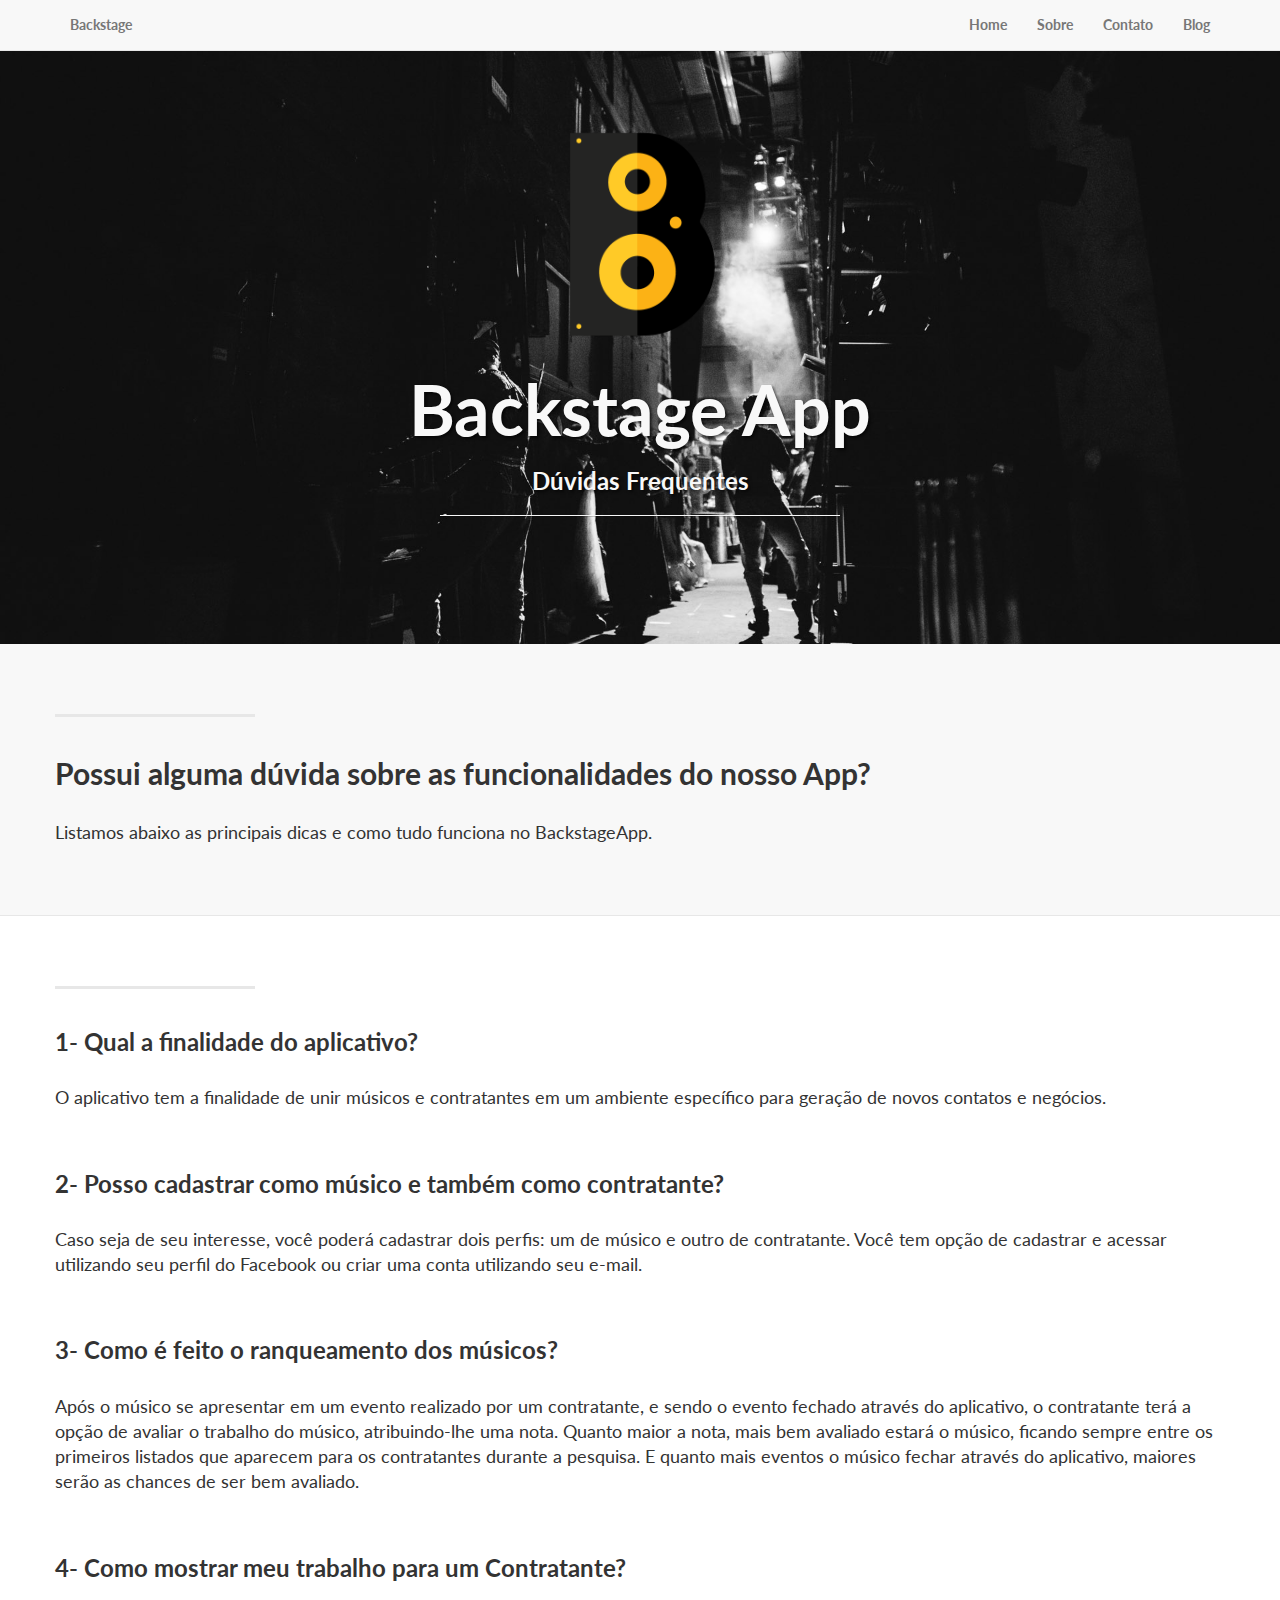
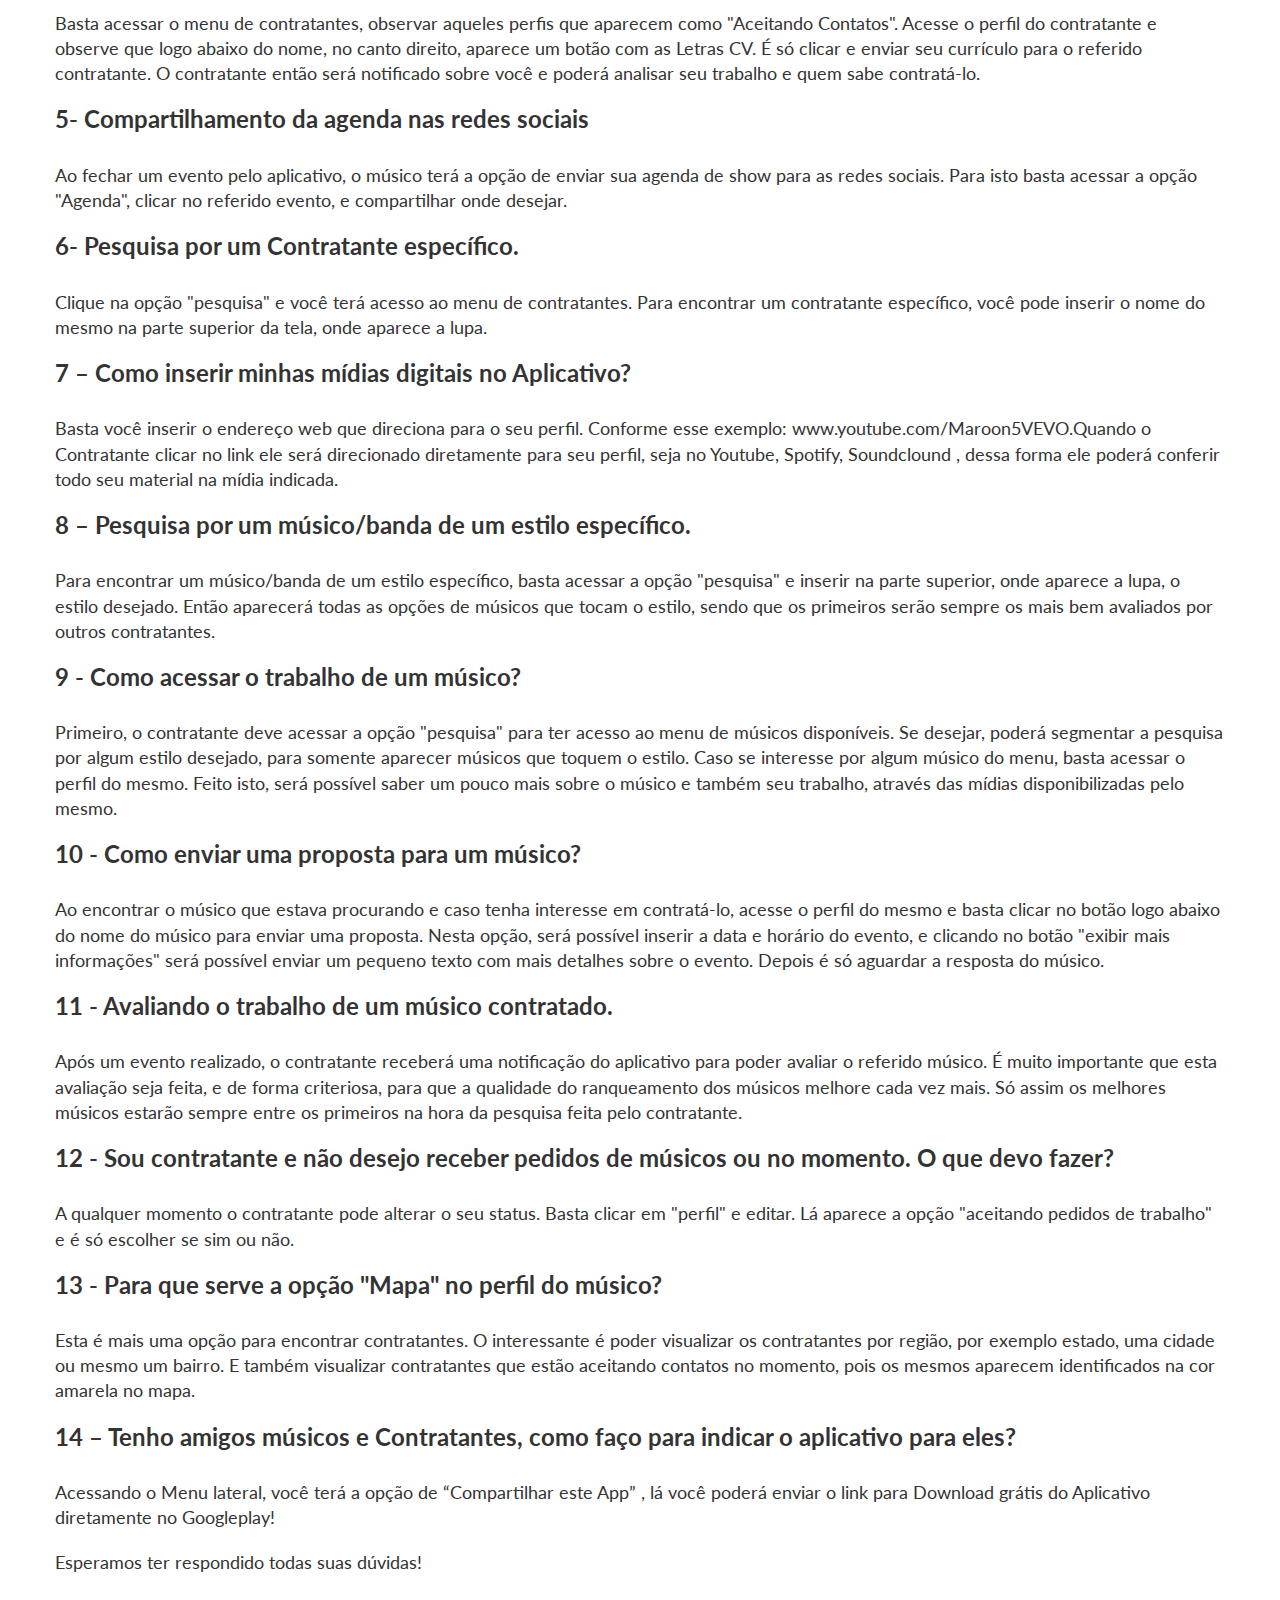
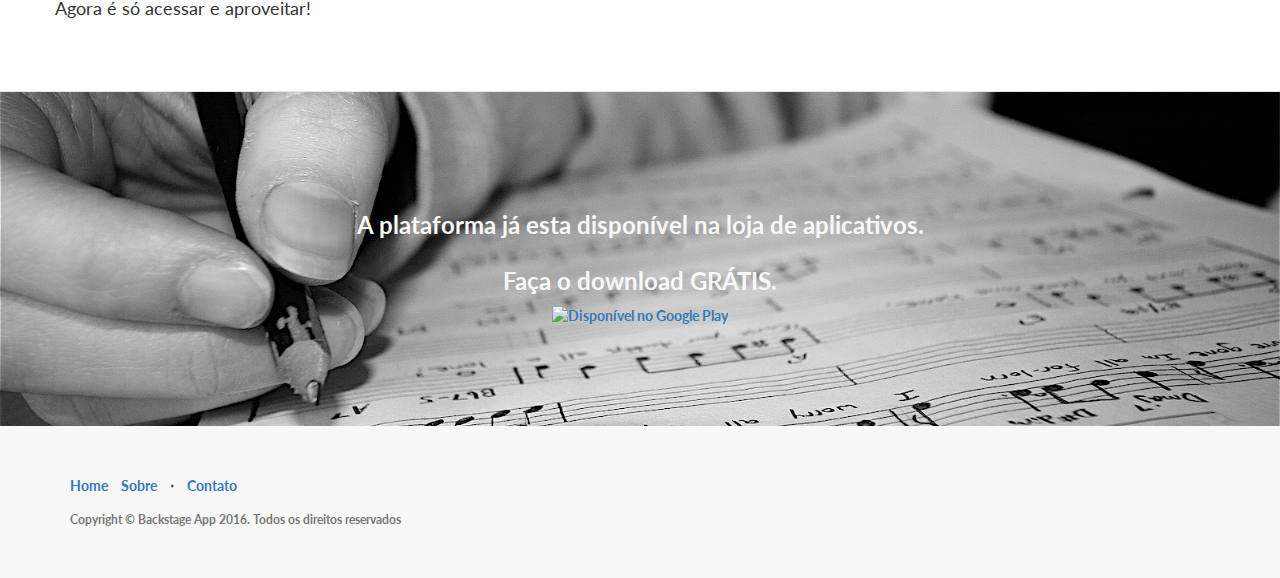
==== commit c99f5f61: "perguntas adicionadas ao faq" ====
--- a/faq.html
+++ b/faq.html
@@ -98,12 +98,12 @@
     <div class="content-section-a">
         <div class="container">
             <div class="row">
-                <div class="col-lg-5 col-sm-6">
+                
                     <hr class="section-heading-spacer">
                     <div class="clearfix"></div>
                     <h2 class="section-heading">Possui alguma dúvida sobre as funcionalidades do nosso App?</h2>
                     <p class="lead">Listamos abaixo as principais dicas e como tudo funciona no BackstageApp.</p>
-                </div>
+               
             </div>
 
         </div>
@@ -122,12 +122,15 @@
                     <div class="clearfix"></div>
                     <h3 class="section-heading">1- Qual a finalidade do aplicativo? </h3>
                     <p class="lead">O aplicativo tem a finalidade de unir músicos e contratantes em um ambiente específico para geração de novos contatos e negócios. </p>
+                    <br/>
                     
                     <h3 class="section-heading">2- Posso cadastrar como músico e também como contratante?</h3>
                     <p class="lead">Caso seja de seu interesse, você poderá cadastrar dois perfis: um de músico e outro de contratante. Você tem opção de cadastrar e acessar utilizando seu perfil do Facebook ou criar uma conta utilizando seu e-mail.</p>
+                    <br/>
 
                     <h3 class="section-heading">3- Como é feito o ranqueamento dos músicos? </h3>
                     <p class="lead">Após o músico se apresentar em um evento realizado por um contratante, e sendo o evento fechado através do aplicativo, o contratante terá a opção de avaliar o trabalho do músico, atribuindo-lhe uma nota. Quanto maior a nota, mais bem avaliado estará o músico, ficando sempre entre os primeiros listados que aparecem para os contratantes durante a pesquisa. E quanto mais eventos o músico fechar através do aplicativo, maiores serão as chances de ser bem avaliado.</p>
+                    <br/>
 
                     <h3 class="section-heading">4- Como mostrar meu trabalho para um Contratante? </h3>
                     <p class="lead">Basta acessar o menu de contratantes, observar aqueles perfis que aparecem como "Aceitando Contatos". Acesse o perfil do contratante e observe que logo abaixo do nome, no canto direito, aparece um botão com as Letras CV. É só clicar e enviar seu currículo para o referido contratante. O contratante então será notificado sobre você e poderá analisar seu trabalho e quem sabe contratá-lo.</p>
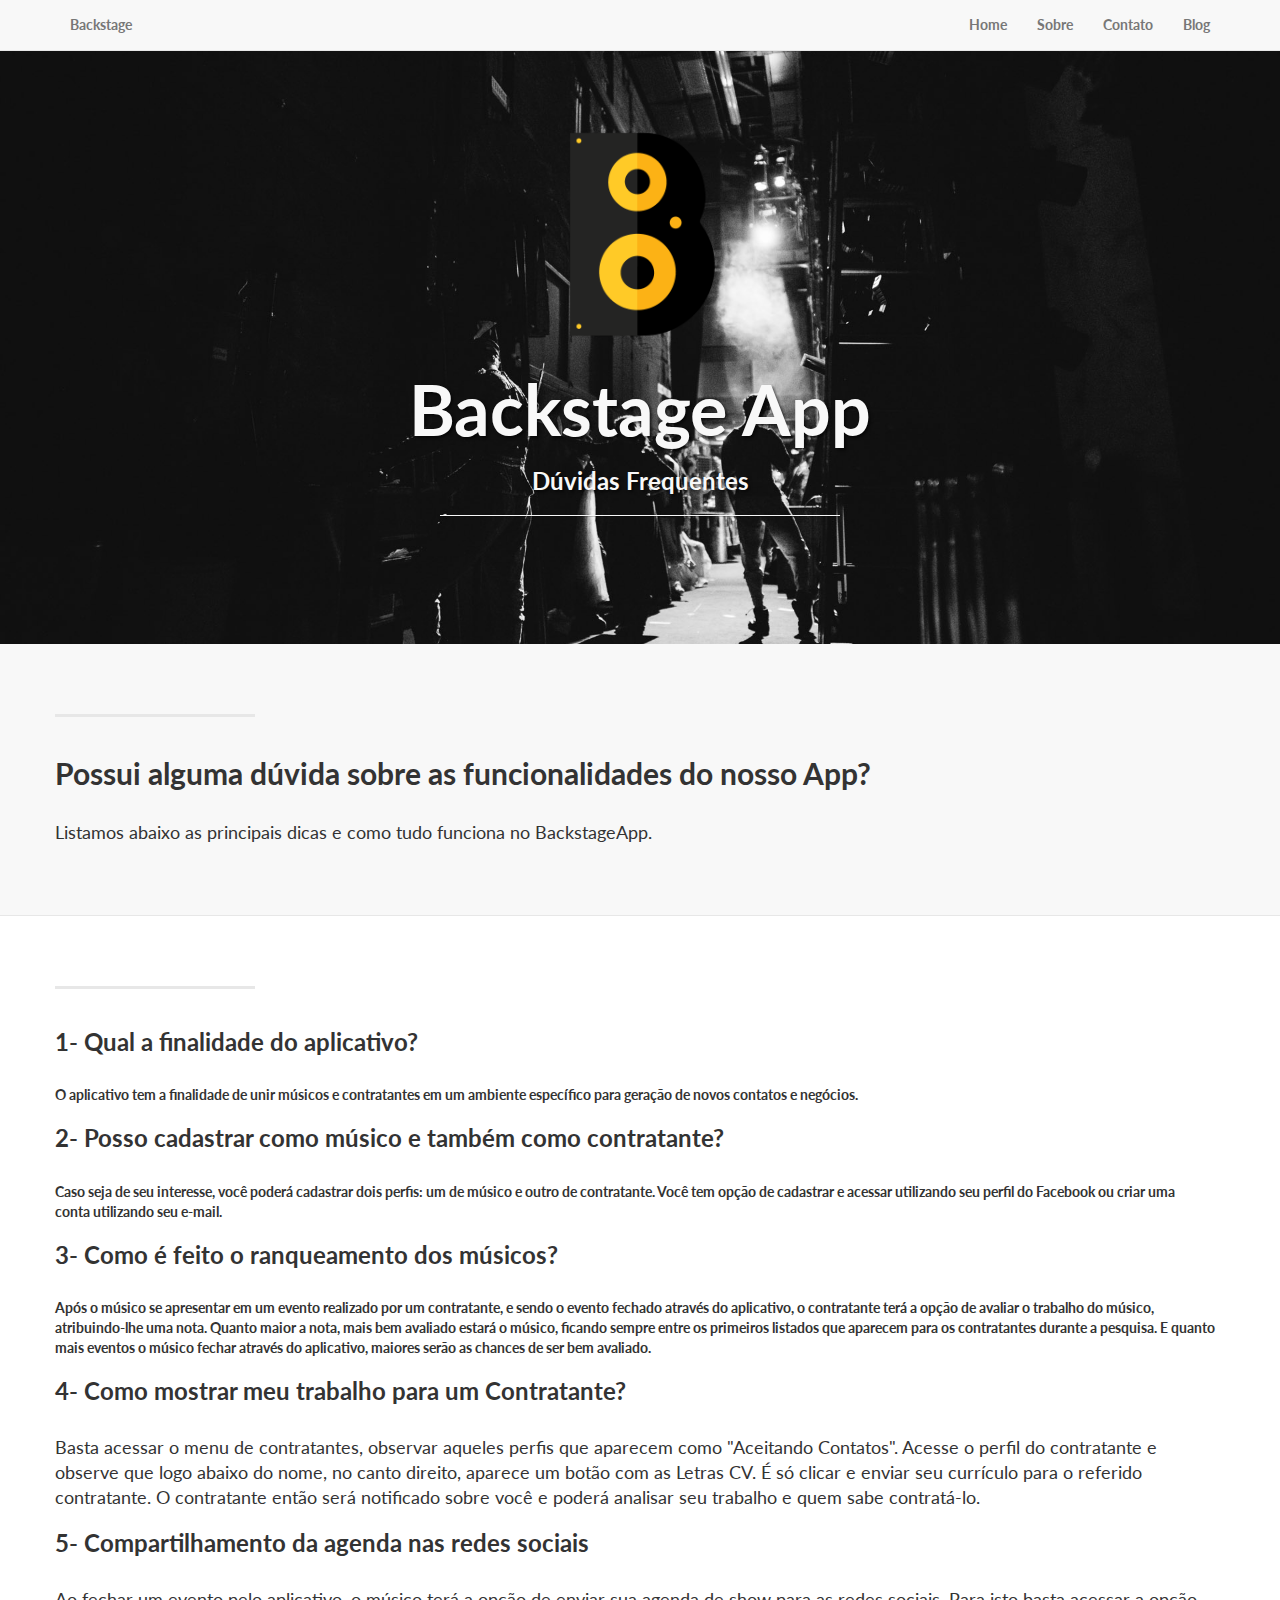
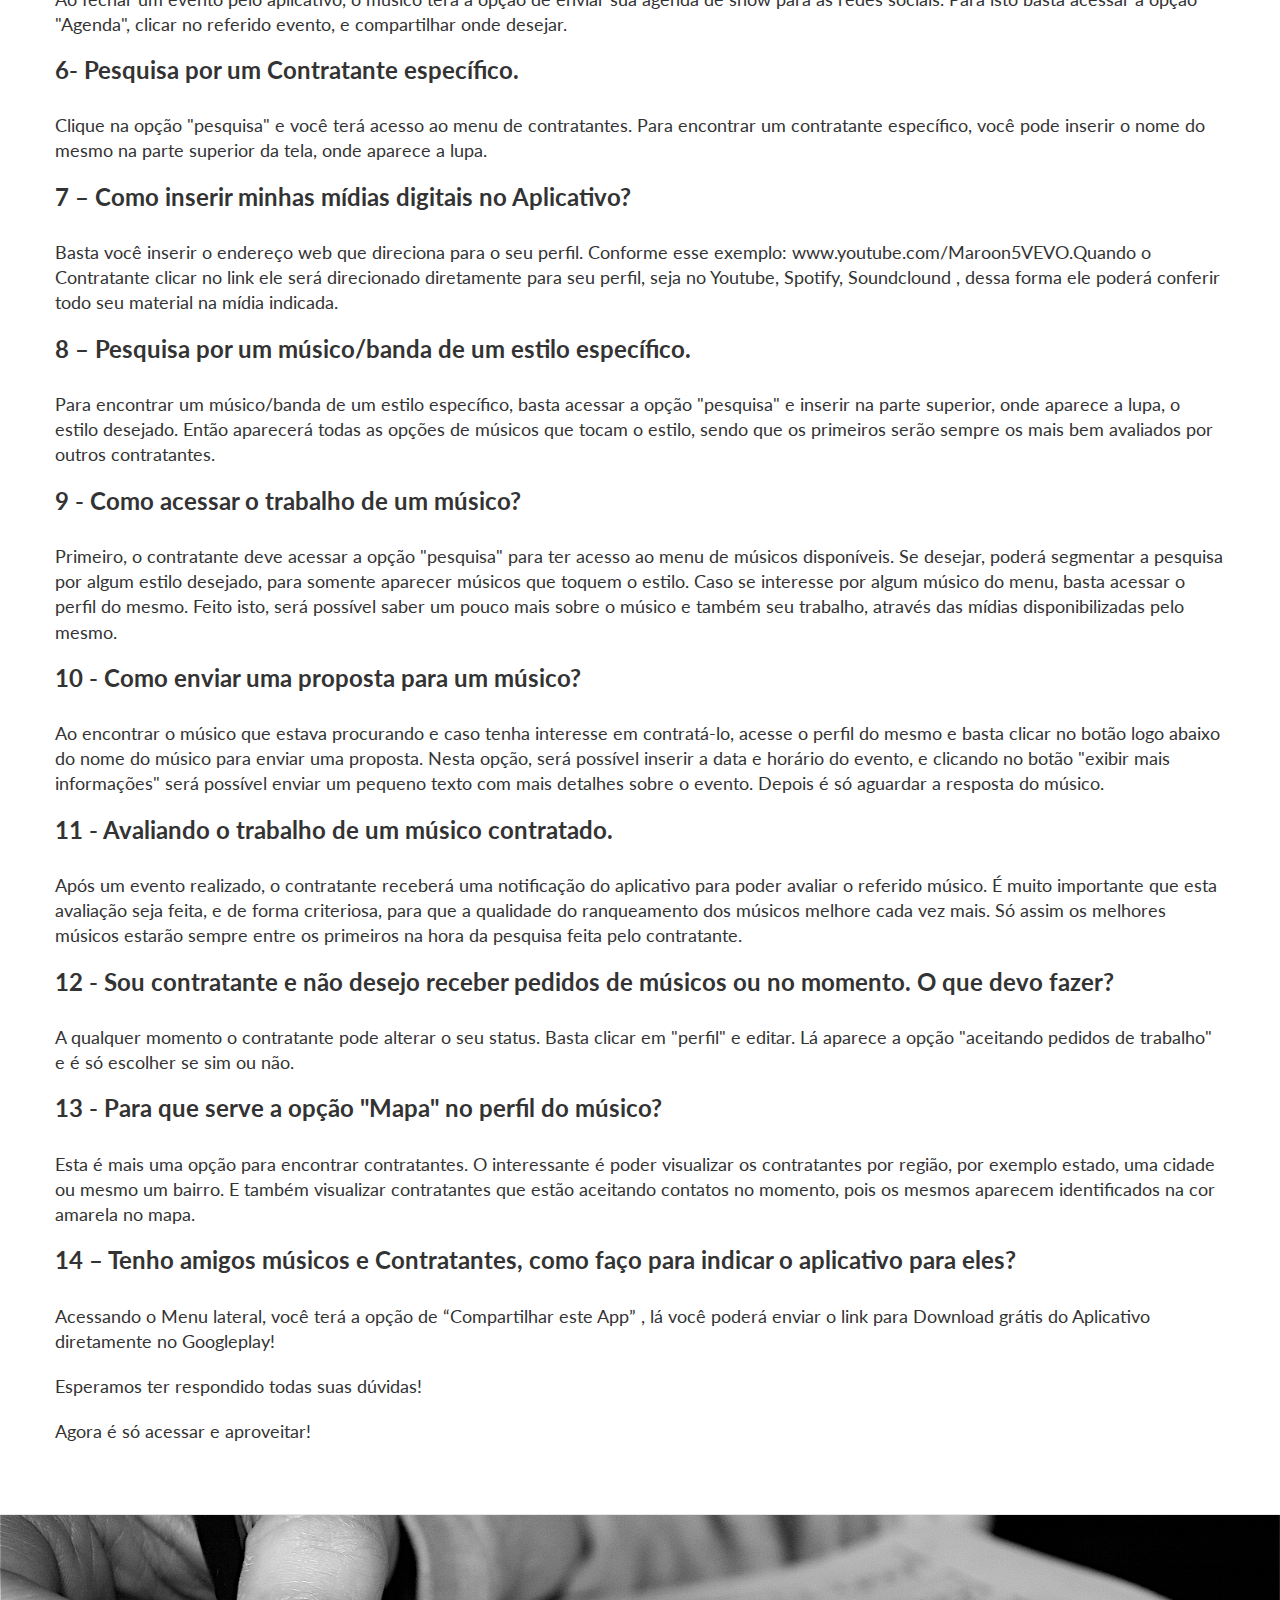
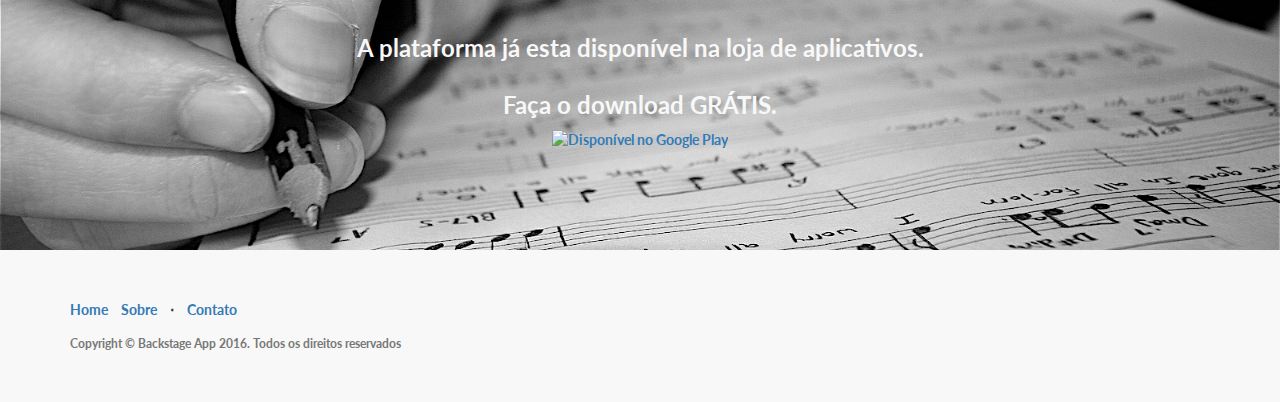
==== commit d410ebe0: "perguntas adicionadas ao faq" ====
--- a/faq.html
+++ b/faq.html
@@ -121,16 +121,13 @@
                     <hr class="section-heading-spacer">
                     <div class="clearfix"></div>
                     <h3 class="section-heading">1- Qual a finalidade do aplicativo? </h3>
-                    <p class="lead">O aplicativo tem a finalidade de unir músicos e contratantes em um ambiente específico para geração de novos contatos e negócios. </p>
-                    <br/>
+                    O aplicativo tem a finalidade de unir músicos e contratantes em um ambiente específico para geração de novos contatos e negócios.
                     
                     <h3 class="section-heading">2- Posso cadastrar como músico e também como contratante?</h3>
-                    <p class="lead">Caso seja de seu interesse, você poderá cadastrar dois perfis: um de músico e outro de contratante. Você tem opção de cadastrar e acessar utilizando seu perfil do Facebook ou criar uma conta utilizando seu e-mail.</p>
-                    <br/>
+                    Caso seja de seu interesse, você poderá cadastrar dois perfis: um de músico e outro de contratante. Você tem opção de cadastrar e acessar utilizando seu perfil do Facebook ou criar uma conta utilizando seu e-mail.
 
                     <h3 class="section-heading">3- Como é feito o ranqueamento dos músicos? </h3>
-                    <p class="lead">Após o músico se apresentar em um evento realizado por um contratante, e sendo o evento fechado através do aplicativo, o contratante terá a opção de avaliar o trabalho do músico, atribuindo-lhe uma nota. Quanto maior a nota, mais bem avaliado estará o músico, ficando sempre entre os primeiros listados que aparecem para os contratantes durante a pesquisa. E quanto mais eventos o músico fechar através do aplicativo, maiores serão as chances de ser bem avaliado.</p>
-                    <br/>
+                    Após o músico se apresentar em um evento realizado por um contratante, e sendo o evento fechado através do aplicativo, o contratante terá a opção de avaliar o trabalho do músico, atribuindo-lhe uma nota. Quanto maior a nota, mais bem avaliado estará o músico, ficando sempre entre os primeiros listados que aparecem para os contratantes durante a pesquisa. E quanto mais eventos o músico fechar através do aplicativo, maiores serão as chances de ser bem avaliado.
 
                     <h3 class="section-heading">4- Como mostrar meu trabalho para um Contratante? </h3>
                     <p class="lead">Basta acessar o menu de contratantes, observar aqueles perfis que aparecem como "Aceitando Contatos". Acesse o perfil do contratante e observe que logo abaixo do nome, no canto direito, aparece um botão com as Letras CV. É só clicar e enviar seu currículo para o referido contratante. O contratante então será notificado sobre você e poderá analisar seu trabalho e quem sabe contratá-lo.</p>
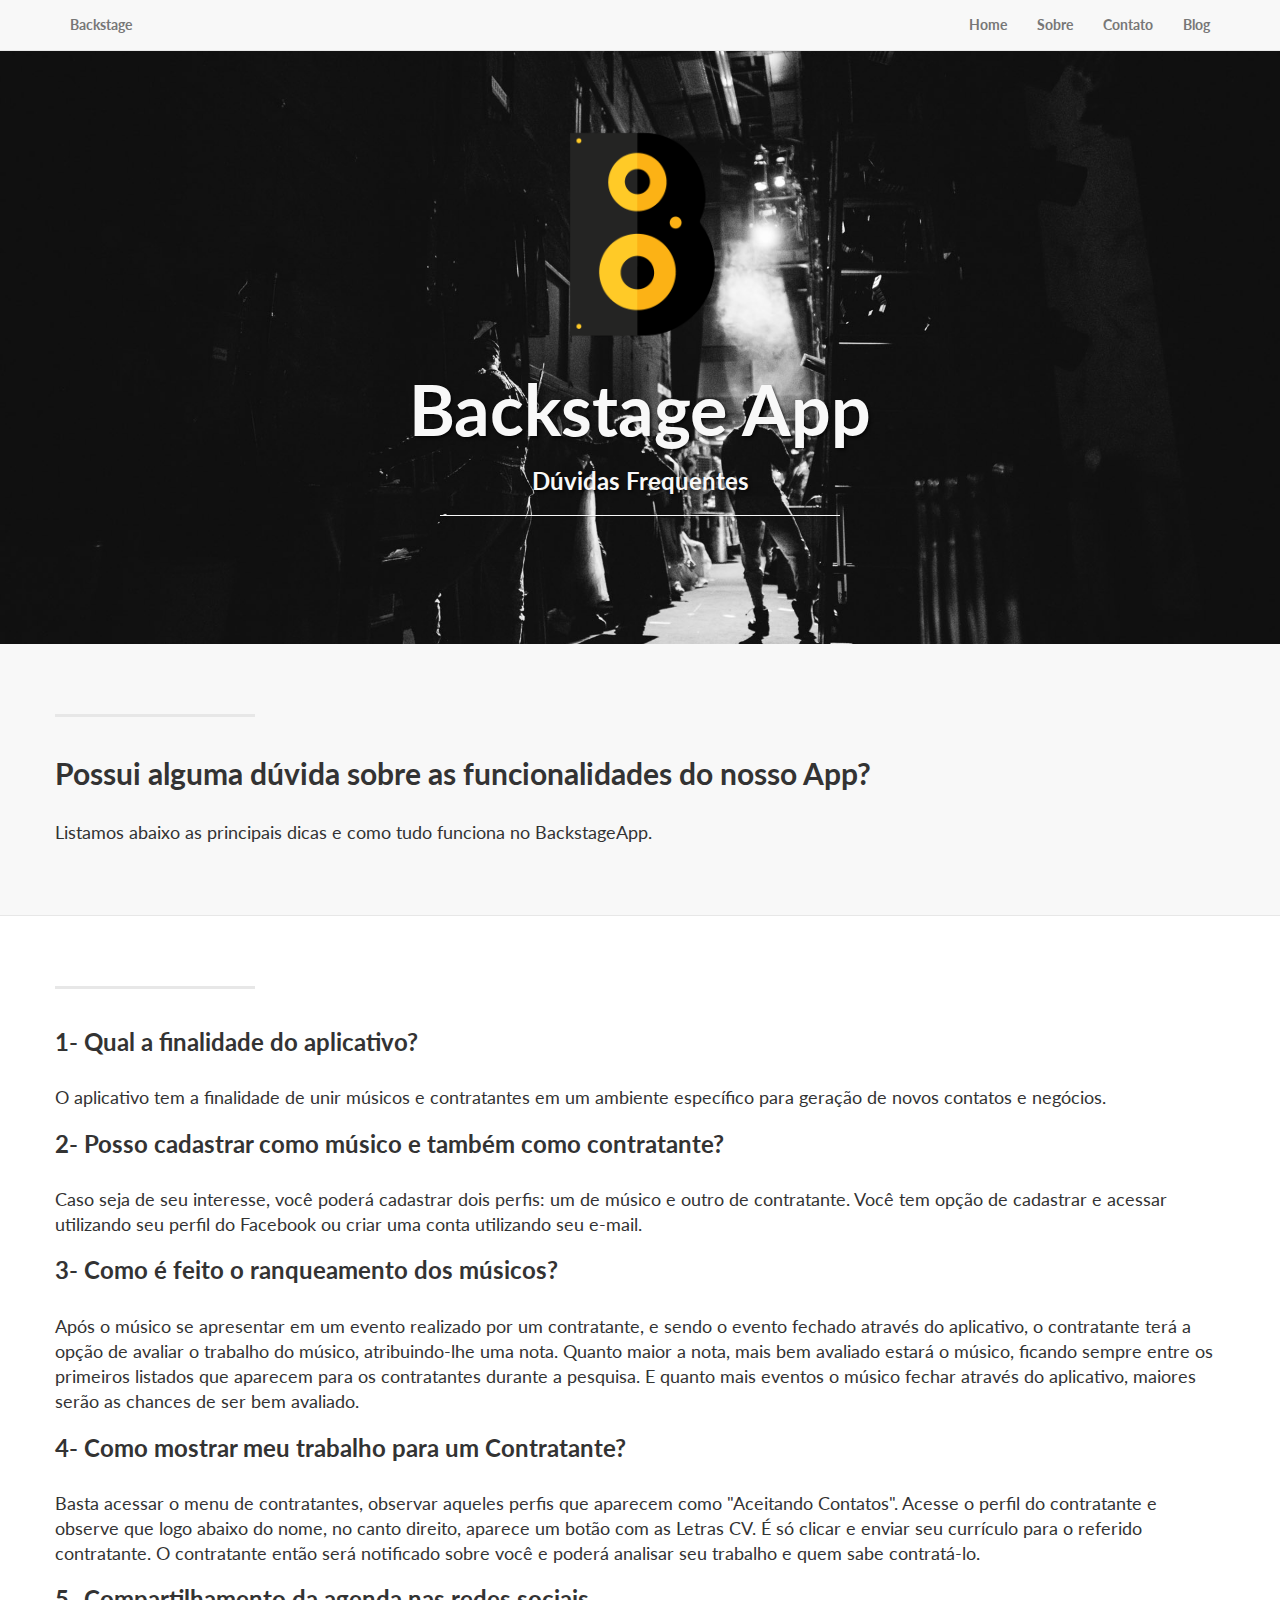
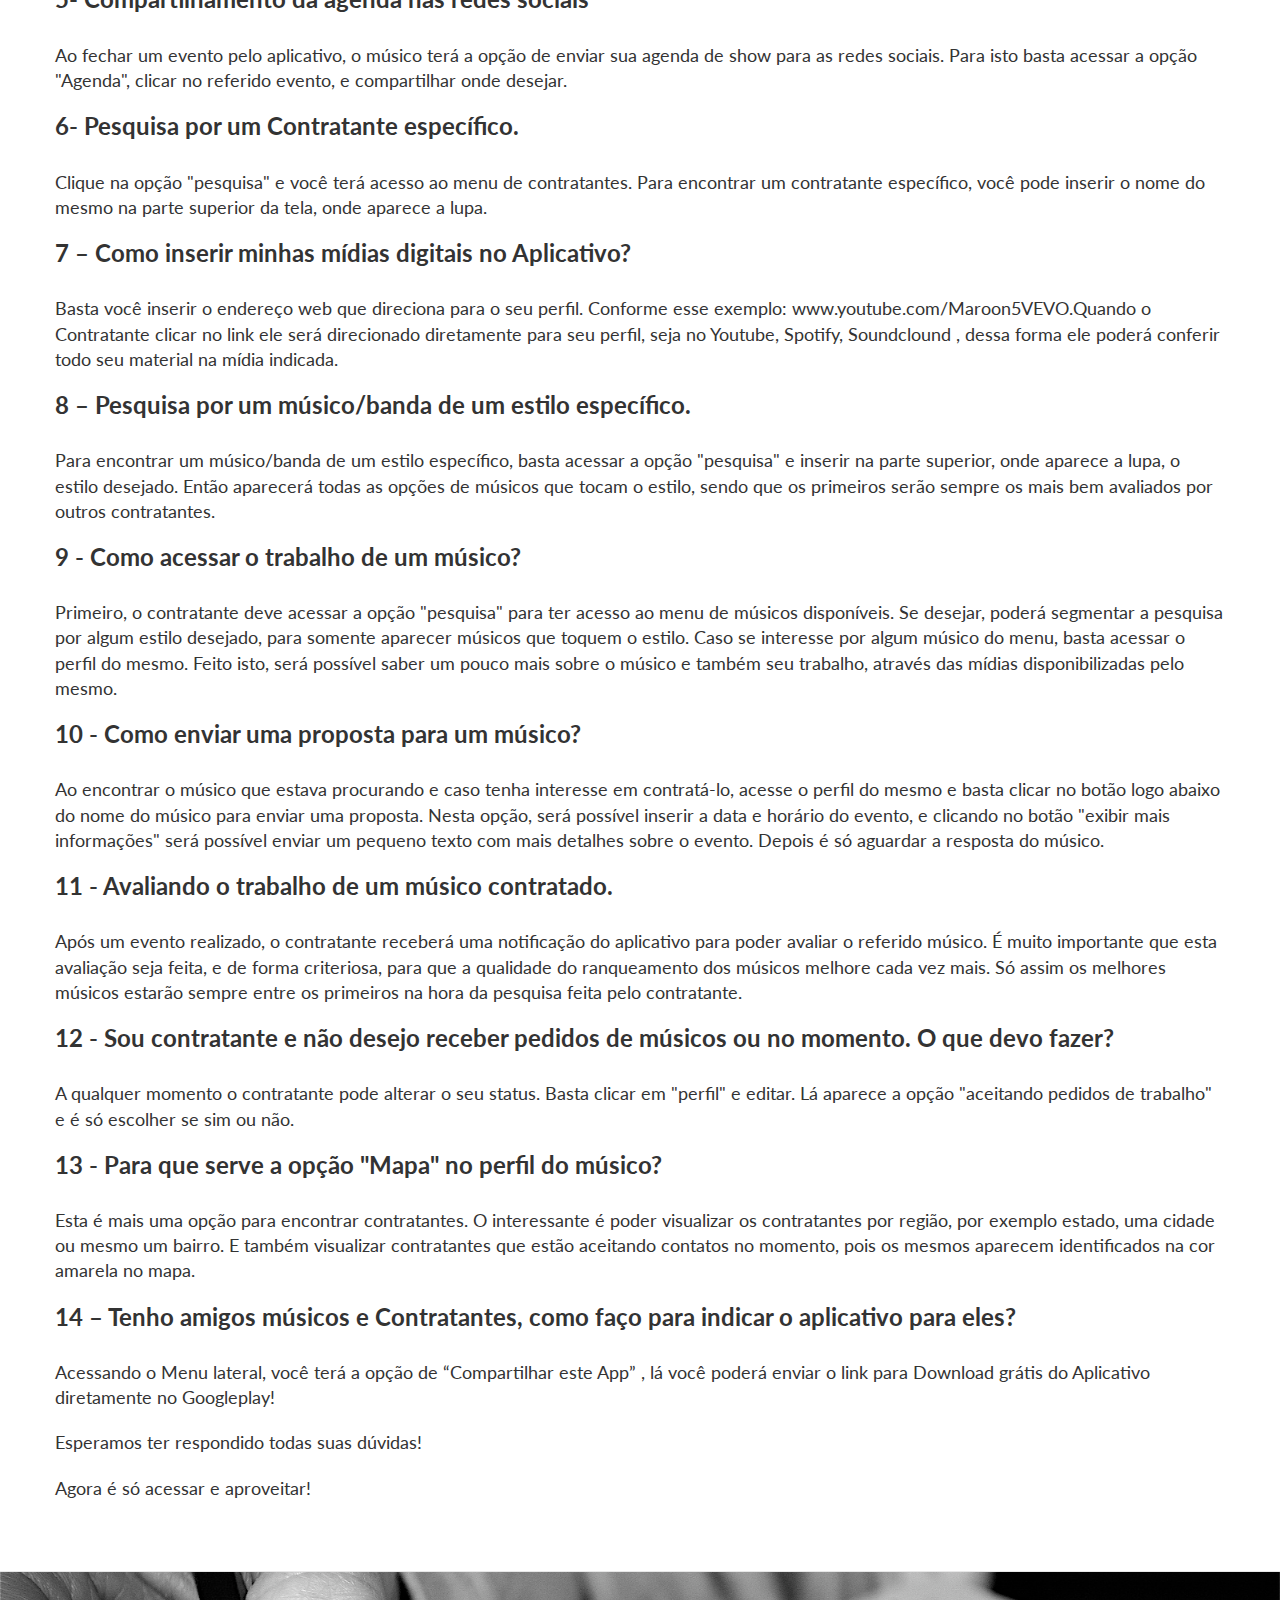
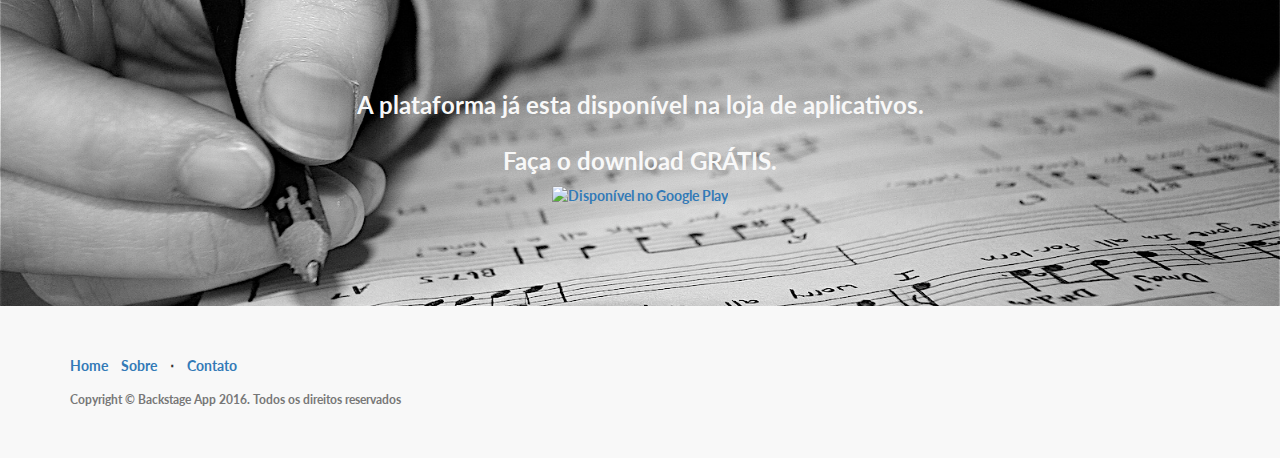
==== commit c4ab1ac5: "perguntas adicionadas ao faq" ====
--- a/faq.html
+++ b/faq.html
@@ -121,13 +121,13 @@
                     <hr class="section-heading-spacer">
                     <div class="clearfix"></div>
                     <h3 class="section-heading">1- Qual a finalidade do aplicativo? </h3>
-                    O aplicativo tem a finalidade de unir músicos e contratantes em um ambiente específico para geração de novos contatos e negócios.
+                     <p class="lead">O aplicativo tem a finalidade de unir músicos e contratantes em um ambiente específico para geração de novos contatos e negócios.</p>
                     
                     <h3 class="section-heading">2- Posso cadastrar como músico e também como contratante?</h3>
-                    Caso seja de seu interesse, você poderá cadastrar dois perfis: um de músico e outro de contratante. Você tem opção de cadastrar e acessar utilizando seu perfil do Facebook ou criar uma conta utilizando seu e-mail.
+                     <p class="lead">Caso seja de seu interesse, você poderá cadastrar dois perfis: um de músico e outro de contratante. Você tem opção de cadastrar e acessar utilizando seu perfil do Facebook ou criar uma conta utilizando seu e-mail.</p>
 
                     <h3 class="section-heading">3- Como é feito o ranqueamento dos músicos? </h3>
-                    Após o músico se apresentar em um evento realizado por um contratante, e sendo o evento fechado através do aplicativo, o contratante terá a opção de avaliar o trabalho do músico, atribuindo-lhe uma nota. Quanto maior a nota, mais bem avaliado estará o músico, ficando sempre entre os primeiros listados que aparecem para os contratantes durante a pesquisa. E quanto mais eventos o músico fechar através do aplicativo, maiores serão as chances de ser bem avaliado.
+                     <p class="lead">Após o músico se apresentar em um evento realizado por um contratante, e sendo o evento fechado através do aplicativo, o contratante terá a opção de avaliar o trabalho do músico, atribuindo-lhe uma nota. Quanto maior a nota, mais bem avaliado estará o músico, ficando sempre entre os primeiros listados que aparecem para os contratantes durante a pesquisa. E quanto mais eventos o músico fechar através do aplicativo, maiores serão as chances de ser bem avaliado.</p>
 
                     <h3 class="section-heading">4- Como mostrar meu trabalho para um Contratante? </h3>
                     <p class="lead">Basta acessar o menu de contratantes, observar aqueles perfis que aparecem como "Aceitando Contatos". Acesse o perfil do contratante e observe que logo abaixo do nome, no canto direito, aparece um botão com as Letras CV. É só clicar e enviar seu currículo para o referido contratante. O contratante então será notificado sobre você e poderá analisar seu trabalho e quem sabe contratá-lo.</p>
